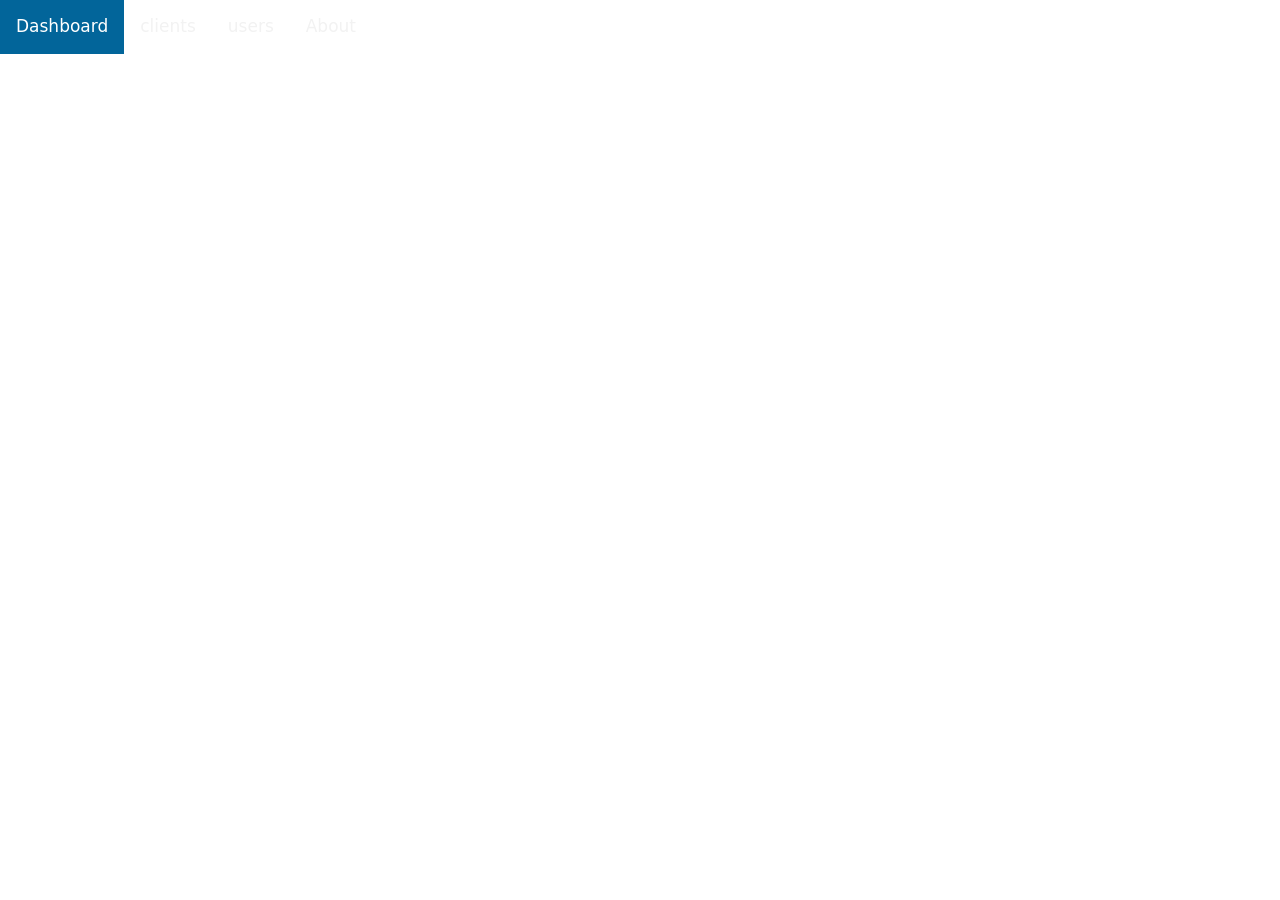
==== client-web/dashboard/index.html @ f54eb048 "added getCurrentHash function and event listener for pressing enter in the login page" ====
<!DOCTYPE html>
<html lang="en">
<head>
    <meta charset="UTF-8">
    <meta name="viewport" content="width=device-width, initial-scale=1.0">
    <title>Remotedcar - Dashboard</title>
    <link rel="stylesheet" href="../css/pico.min.css" />
    <link rel="stylesheet" href="style.css" />
    <script type="text/javascript" src="../utils.js"></script>
    <script type="text/javascript" src="../constants.js"></script>
     <script type="text/javascript" src="index.js"></script>
</head>
<body>
<div class="topnav">
  <a class="active" href=".">Dashboard</a>
  <a href="#clients">clients</a>
  <a href="#users">users</a>
  <a href="#about">About</a>
</div>
<div >
  <iframe id="container"></iframe>
</div>
</body>
</html>
---- client-web/css/pico.min.css ----
@charset "UTF-8"; /*!
 * Pico CSS ✨ v2.1.1 (https://picocss.com)
 * Copyright 2019-2025 - Licensed under MIT
 */
:host,
:root {
  --pico-font-family-emoji: "Apple Color Emoji", "Segoe UI Emoji",
    "Segoe UI Symbol", "Noto Color Emoji";
  --pico-font-family-sans-serif: system-ui, "Segoe UI", Roboto, Oxygen, Ubuntu,
    Cantarell, Helvetica, Arial, "Helvetica Neue", sans-serif,
    var(--pico-font-family-emoji);
  --pico-font-family-monospace: ui-monospace, SFMono-Regular, "SF Mono", Menlo,
    Consolas, "Liberation Mono", monospace, var(--pico-font-family-emoji);
  --pico-font-family: var(--pico-font-family-sans-serif);
  --pico-line-height: 1.5;
  --pico-font-weight: 400;
  --pico-font-size: 100%;
  --pico-text-underline-offset: 0.1rem;
  --pico-border-radius: 0.25rem;
  --pico-border-width: 0.0625rem;
  --pico-outline-width: 0.125rem;
  --pico-transition: 0.2s ease-in-out;
  --pico-spacing: 1rem;
  --pico-typography-spacing-vertical: 1rem;
  --pico-block-spacing-vertical: var(--pico-spacing);
  --pico-block-spacing-horizontal: var(--pico-spacing);
  --pico-grid-column-gap: var(--pico-spacing);
  --pico-grid-row-gap: var(--pico-spacing);
  --pico-form-element-spacing-vertical: 0.75rem;
  --pico-form-element-spacing-horizontal: 1rem;
  --pico-group-box-shadow: 0 0 0 rgba(0, 0, 0, 0);
  --pico-group-box-shadow-focus-with-button: 0 0 0 var(--pico-outline-width)
    var(--pico-primary-focus);
  --pico-group-box-shadow-focus-with-input: 0 0 0 0.0625rem
    var(--pico-form-element-border-color);
  --pico-modal-overlay-backdrop-filter: blur(0.375rem);
  --pico-nav-element-spacing-vertical: 1rem;
  --pico-nav-element-spacing-horizontal: 0.5rem;
  --pico-nav-link-spacing-vertical: 0.5rem;
  --pico-nav-link-spacing-horizontal: 0.5rem;
  --pico-nav-breadcrumb-divider: ">";
  --pico-icon-checkbox: url("data:image/svg+xml,%3Csvg xmlns='http://www.w3.org/2000/svg' width='24' height='24' viewBox='0 0 24 24' fill='none' stroke='rgb(255, 255, 255)' stroke-width='4' stroke-linecap='round' stroke-linejoin='round'%3E%3Cpolyline points='20 6 9 17 4 12'%3E%3C/polyline%3E%3C/svg%3E");
  --pico-icon-minus: url("data:image/svg+xml,%3Csvg xmlns='http://www.w3.org/2000/svg' width='24' height='24' viewBox='0 0 24 24' fill='none' stroke='rgb(255, 255, 255)' stroke-width='4' stroke-linecap='round' stroke-linejoin='round'%3E%3Cline x1='5' y1='12' x2='19' y2='12'%3E%3C/line%3E%3C/svg%3E");
  --pico-icon-chevron: url("data:image/svg+xml,%3Csvg xmlns='http://www.w3.org/2000/svg' width='24' height='24' viewBox='0 0 24 24' fill='none' stroke='rgb(136, 145, 164)' stroke-width='2' stroke-linecap='round' stroke-linejoin='round'%3E%3Cpolyline points='6 9 12 15 18 9'%3E%3C/polyline%3E%3C/svg%3E");
  --pico-icon-date: url("data:image/svg+xml,%3Csvg xmlns='http://www.w3.org/2000/svg' width='24' height='24' viewBox='0 0 24 24' fill='none' stroke='rgb(136, 145, 164)' stroke-width='2' stroke-linecap='round' stroke-linejoin='round'%3E%3Crect x='3' y='4' width='18' height='18' rx='2' ry='2'%3E%3C/rect%3E%3Cline x1='16' y1='2' x2='16' y2='6'%3E%3C/line%3E%3Cline x1='8' y1='2' x2='8' y2='6'%3E%3C/line%3E%3Cline x1='3' y1='10' x2='21' y2='10'%3E%3C/line%3E%3C/svg%3E");
  --pico-icon-time: url("data:image/svg+xml,%3Csvg xmlns='http://www.w3.org/2000/svg' width='24' height='24' viewBox='0 0 24 24' fill='none' stroke='rgb(136, 145, 164)' stroke-width='2' stroke-linecap='round' stroke-linejoin='round'%3E%3Ccircle cx='12' cy='12' r='10'%3E%3C/circle%3E%3Cpolyline points='12 6 12 12 16 14'%3E%3C/polyline%3E%3C/svg%3E");
  --pico-icon-search: url("data:image/svg+xml,%3Csvg xmlns='http://www.w3.org/2000/svg' width='24' height='24' viewBox='0 0 24 24' fill='none' stroke='rgb(136, 145, 164)' stroke-width='1.5' stroke-linecap='round' stroke-linejoin='round'%3E%3Ccircle cx='11' cy='11' r='8'%3E%3C/circle%3E%3Cline x1='21' y1='21' x2='16.65' y2='16.65'%3E%3C/line%3E%3C/svg%3E");
  --pico-icon-close: url("data:image/svg+xml,%3Csvg xmlns='http://www.w3.org/2000/svg' width='24' height='24' viewBox='0 0 24 24' fill='none' stroke='rgb(136, 145, 164)' stroke-width='3' stroke-linecap='round' stroke-linejoin='round'%3E%3Cline x1='18' y1='6' x2='6' y2='18'%3E%3C/line%3E%3Cline x1='6' y1='6' x2='18' y2='18'%3E%3C/line%3E%3C/svg%3E");
  --pico-icon-loading: url("data:image/svg+xml,%3Csvg fill='none' height='24' width='24' viewBox='0 0 24 24' xmlns='http://www.w3.org/2000/svg' %3E%3Cstyle%3E g %7B animation: rotate 2s linear infinite; transform-origin: center center; %7D circle %7B stroke-dasharray: 75,100; stroke-dashoffset: -5; animation: dash 1.5s ease-in-out infinite; stroke-linecap: round; %7D @keyframes rotate %7B 0%25 %7B transform: rotate(0deg); %7D 100%25 %7B transform: rotate(360deg); %7D %7D @keyframes dash %7B 0%25 %7B stroke-dasharray: 1,100; stroke-dashoffset: 0; %7D 50%25 %7B stroke-dasharray: 44.5,100; stroke-dashoffset: -17.5; %7D 100%25 %7B stroke-dasharray: 44.5,100; stroke-dashoffset: -62; %7D %7D %3C/style%3E%3Cg%3E%3Ccircle cx='12' cy='12' r='10' fill='none' stroke='rgb(136, 145, 164)' stroke-width='4' /%3E%3C/g%3E%3C/svg%3E");
}
@media (min-width: 576px) {
  :host,
  :root {
    --pico-font-size: 106.25%;
  }
}
@media (min-width: 768px) {
  :host,
  :root {
    --pico-font-size: 112.5%;
  }
}
@media (min-width: 1024px) {
  :host,
  :root {
    --pico-font-size: 118.75%;
  }
}
@media (min-width: 1280px) {
  :host,
  :root {
    --pico-font-size: 125%;
  }
}
@media (min-width: 1536px) {
  :host,
  :root {
    --pico-font-size: 131.25%;
  }
}
a {
  --pico-text-decoration: underline;
}
a.contrast,
a.secondary {
  --pico-text-decoration: underline;
}
small {
  --pico-font-size: 0.875em;
}
h1,
h2,
h3,
h4,
h5,
h6 {
  --pico-font-weight: 700;
}
h1 {
  --pico-font-size: 2rem;
  --pico-line-height: 1.125;
  --pico-typography-spacing-top: 3rem;
}
h2 {
  --pico-font-size: 1.75rem;
  --pico-line-height: 1.15;
  --pico-typography-spacing-top: 2.625rem;
}
h3 {
  --pico-font-size: 1.5rem;
  --pico-line-height: 1.175;
  --pico-typography-spacing-top: 2.25rem;
}
h4 {
  --pico-font-size: 1.25rem;
  --pico-line-height: 1.2;
  --pico-typography-spacing-top: 1.874rem;
}
h5 {
  --pico-font-size: 1.125rem;
  --pico-line-height: 1.225;
  --pico-typography-spacing-top: 1.6875rem;
}
h6 {
  --pico-font-size: 1rem;
  --pico-line-height: 1.25;
  --pico-typography-spacing-top: 1.5rem;
}
tfoot td,
tfoot th,
thead td,
thead th {
  --pico-font-weight: 600;
  --pico-border-width: 0.1875rem;
}
code,
kbd,
pre,
samp {
  --pico-font-family: var(--pico-font-family-monospace);
}
kbd {
  --pico-font-weight: bolder;
}
:where(select, textarea),
input:not(
    [type="submit"],
    [type="button"],
    [type="reset"],
    [type="checkbox"],
    [type="radio"],
    [type="file"]
  ) {
  --pico-outline-width: 0.0625rem;
}
[type="search"] {
  --pico-border-radius: 5rem;
}
[type="checkbox"],
[type="radio"] {
  --pico-border-width: 0.125rem;
}
[type="checkbox"][role="switch"] {
  --pico-border-width: 0.1875rem;
}
details.dropdown summary:not([role="button"]) {
  --pico-outline-width: 0.0625rem;
}
nav details.dropdown summary:focus-visible {
  --pico-outline-width: 0.125rem;
}
[role="search"] {
  --pico-border-radius: 5rem;
}
[role="group"]:has(
    button.secondary:focus,
    [type="submit"].secondary:focus,
    [type="button"].secondary:focus,
    [role="button"].secondary:focus
  ),
[role="search"]:has(
    button.secondary:focus,
    [type="submit"].secondary:focus,
    [type="button"].secondary:focus,
    [role="button"].secondary:focus
  ) {
  --pico-group-box-shadow-focus-with-button: 0 0 0 var(--pico-outline-width)
    var(--pico-secondary-focus);
}
[role="group"]:has(
    button.contrast:focus,
    [type="submit"].contrast:focus,
    [type="button"].contrast:focus,
    [role="button"].contrast:focus
  ),
[role="search"]:has(
    button.contrast:focus,
    [type="submit"].contrast:focus,
    [type="button"].contrast:focus,
    [role="button"].contrast:focus
  ) {
  --pico-group-box-shadow-focus-with-button: 0 0 0 var(--pico-outline-width)
    var(--pico-contrast-focus);
}
[role="group"] [role="button"],
[role="group"] [type="button"],
[role="group"] [type="submit"],
[role="group"] button,
[role="search"] [role="button"],
[role="search"] [type="button"],
[role="search"] [type="submit"],
[role="search"] button {
  --pico-form-element-spacing-horizontal: 2rem;
}
details summary[role="button"]:not(.outline)::after {
  filter: brightness(0) invert(1);
}
[aria-busy="true"]:not(input, select, textarea):is(
    button,
    [type="submit"],
    [type="button"],
    [type="reset"],
    [role="button"]
  ):not(.outline)::before {
  filter: brightness(0) invert(1);
}
:host(:not([data-theme="dark"])),
:root:not([data-theme="dark"]),
[data-theme="light"] {
  color-scheme: light;
  --pico-background-color: #fff;
  --pico-color: #373c44;
  --pico-text-selection-color: rgba(2, 154, 232, 0.25);
  --pico-muted-color: #646b79;
  --pico-muted-border-color: rgb(231, 234, 239.5);
  --pico-primary: #0172ad;
  --pico-primary-background: #0172ad;
  --pico-primary-border: var(--pico-primary-background);
  --pico-primary-underline: rgba(1, 114, 173, 0.5);
  --pico-primary-hover: #015887;
  --pico-primary-hover-background: #02659a;
  --pico-primary-hover-border: var(--pico-primary-hover-background);
  --pico-primary-hover-underline: var(--pico-primary-hover);
  --pico-primary-focus: rgba(2, 154, 232, 0.5);
  --pico-primary-inverse: #fff;
  --pico-secondary: #5d6b89;
  --pico-secondary-background: #525f7a;
  --pico-secondary-border: var(--pico-secondary-background);
  --pico-secondary-underline: rgba(93, 107, 137, 0.5);
  --pico-secondary-hover: #48536b;
  --pico-secondary-hover-background: #48536b;
  --pico-secondary-hover-border: var(--pico-secondary-hover-background);
  --pico-secondary-hover-underline: var(--pico-secondary-hover);
  --pico-secondary-focus: rgba(93, 107, 137, 0.25);
  --pico-secondary-inverse: #fff;
  --pico-contrast: #181c25;
  --pico-contrast-background: #181c25;
  --pico-contrast-border: var(--pico-contrast-background);
  --pico-contrast-underline: rgba(24, 28, 37, 0.5);
  --pico-contrast-hover: #000;
  --pico-contrast-hover-background: #000;
  --pico-contrast-hover-border: var(--pico-contrast-hover-background);
  --pico-contrast-hover-underline: var(--pico-secondary-hover);
  --pico-contrast-focus: rgba(93, 107, 137, 0.25);
  --pico-contrast-inverse: #fff;
  --pico-box-shadow: 0.0145rem 0.029rem 0.174rem rgba(129, 145, 181, 0.01698),
    0.0335rem 0.067rem 0.402rem rgba(129, 145, 181, 0.024),
    0.0625rem 0.125rem 0.75rem rgba(129, 145, 181, 0.03),
    0.1125rem 0.225rem 1.35rem rgba(129, 145, 181, 0.036),
    0.2085rem 0.417rem 2.502rem rgba(129, 145, 181, 0.04302),
    0.5rem 1rem 6rem rgba(129, 145, 181, 0.06),
    0 0 0 0.0625rem rgba(129, 145, 181, 0.015);
  --pico-h1-color: #2d3138;
  --pico-h2-color: #373c44;
  --pico-h3-color: #424751;
  --pico-h4-color: #4d535e;
  --pico-h5-color: #5c6370;
  --pico-h6-color: #646b79;
  --pico-mark-background-color: rgb(252.5, 230.5, 191.5);
  --pico-mark-color: #0f1114;
  --pico-ins-color: rgb(28.5, 105.5, 84);
  --pico-del-color: rgb(136, 56.5, 53);
  --pico-blockquote-border-color: var(--pico-muted-border-color);
  --pico-blockquote-footer-color: var(--pico-muted-color);
  --pico-button-box-shadow: 0 0 0 rgba(0, 0, 0, 0);
  --pico-button-hover-box-shadow: 0 0 0 rgba(0, 0, 0, 0);
  --pico-table-border-color: var(--pico-muted-border-color);
  --pico-table-row-stripped-background-color: rgba(111, 120, 135, 0.0375);
  --pico-code-background-color: rgb(243, 244.5, 246.75);
  --pico-code-color: #646b79;
  --pico-code-kbd-background-color: var(--pico-color);
  --pico-code-kbd-color: var(--pico-background-color);
  --pico-form-element-background-color: rgb(251, 251.5, 252.25);
  --pico-form-element-selected-background-color: #dfe3eb;
  --pico-form-element-border-color: #cfd5e2;
  --pico-form-element-color: #23262c;
  --pico-form-element-placeholder-color: var(--pico-muted-color);
  --pico-form-element-active-background-color: #fff;
  --pico-form-element-active-border-color: var(--pico-primary-border);
  --pico-form-element-focus-color: var(--pico-primary-border);
  --pico-form-element-disabled-opacity: 0.5;
  --pico-form-element-invalid-border-color: rgb(183.5, 105.5, 106.5);
  --pico-form-element-invalid-active-border-color: rgb(200.25, 79.25, 72.25);
  --pico-form-element-invalid-focus-color: var(
    --pico-form-element-invalid-active-border-color
  );
  --pico-form-element-valid-border-color: rgb(76, 154.5, 137.5);
  --pico-form-element-valid-active-border-color: rgb(39, 152.75, 118.75);
  --pico-form-element-valid-focus-color: var(
    --pico-form-element-valid-active-border-color
  );
  --pico-switch-background-color: #bfc7d9;
  --pico-switch-checked-background-color: var(--pico-primary-background);
  --pico-switch-color: #fff;
  --pico-switch-thumb-box-shadow: 0 0 0 rgba(0, 0, 0, 0);
  --pico-range-border-color: #dfe3eb;
  --pico-range-active-border-color: #bfc7d9;
  --pico-range-thumb-border-color: var(--pico-background-color);
  --pico-range-thumb-color: var(--pico-secondary-background);
  --pico-range-thumb-active-color: var(--pico-primary-background);
  --pico-accordion-border-color: var(--pico-muted-border-color);
  --pico-accordion-active-summary-color: var(--pico-primary-hover);
  --pico-accordion-close-summary-color: var(--pico-color);
  --pico-accordion-open-summary-color: var(--pico-muted-color);
  --pico-card-background-color: var(--pico-background-color);
  --pico-card-border-color: var(--pico-muted-border-color);
  --pico-card-box-shadow: var(--pico-box-shadow);
  --pico-card-sectioning-background-color: rgb(251, 251.5, 252.25);
  --pico-dropdown-background-color: #fff;
  --pico-dropdown-border-color: #eff1f4;
  --pico-dropdown-box-shadow: var(--pico-box-shadow);
  --pico-dropdown-color: var(--pico-color);
  --pico-dropdown-hover-background-color: #eff1f4;
  --pico-loading-spinner-opacity: 0.5;
  --pico-modal-overlay-background-color: rgba(232, 234, 237, 0.75);
  --pico-progress-background-color: #dfe3eb;
  --pico-progress-color: var(--pico-primary-background);
  --pico-tooltip-background-color: var(--pico-contrast-background);
  --pico-tooltip-color: var(--pico-contrast-inverse);
  --pico-icon-valid: url("data:image/svg+xml,%3Csvg xmlns='http://www.w3.org/2000/svg' width='24' height='24' viewBox='0 0 24 24' fill='none' stroke='rgb(76, 154.5, 137.5)' stroke-width='2' stroke-linecap='round' stroke-linejoin='round'%3E%3Cpolyline points='20 6 9 17 4 12'%3E%3C/polyline%3E%3C/svg%3E");
  --pico-icon-invalid: url("data:image/svg+xml,%3Csvg xmlns='http://www.w3.org/2000/svg' width='24' height='24' viewBox='0 0 24 24' fill='none' stroke='rgb(200.25, 79.25, 72.25)' stroke-width='2' stroke-linecap='round' stroke-linejoin='round'%3E%3Ccircle cx='12' cy='12' r='10'%3E%3C/circle%3E%3Cline x1='12' y1='8' x2='12' y2='12'%3E%3C/line%3E%3Cline x1='12' y1='16' x2='12.01' y2='16'%3E%3C/line%3E%3C/svg%3E");
}
:host(:not([data-theme="dark"]))
  input:is(
    [type="submit"],
    [type="button"],
    [type="reset"],
    [type="checkbox"],
    [type="radio"],
    [type="file"]
  ),
:root:not([data-theme="dark"])
  input:is(
    [type="submit"],
    [type="button"],
    [type="reset"],
    [type="checkbox"],
    [type="radio"],
    [type="file"]
  ),
[data-theme="light"]
  input:is(
    [type="submit"],
    [type="button"],
    [type="reset"],
    [type="checkbox"],
    [type="radio"],
    [type="file"]
  ) {
  --pico-form-element-focus-color: var(--pico-primary-focus);
}
@media only screen and (prefers-color-scheme: dark) {
  :host(:not([data-theme])),
  :root:not([data-theme]) {
    color-scheme: dark;
    --pico-background-color: rgb(19, 22.5, 30.5);
    --pico-color: #c2c7d0;
    --pico-text-selection-color: rgba(1, 170, 255, 0.1875);
    --pico-muted-color: #7b8495;
    --pico-muted-border-color: #202632;
    --pico-primary: #01aaff;
    --pico-primary-background: #0172ad;
    --pico-primary-border: var(--pico-primary-background);
    --pico-primary-underline: rgba(1, 170, 255, 0.5);
    --pico-primary-hover: #79c0ff;
    --pico-primary-hover-background: #017fc0;
    --pico-primary-hover-border: var(--pico-primary-hover-background);
    --pico-primary-hover-underline: var(--pico-primary-hover);
    --pico-primary-focus: rgba(1, 170, 255, 0.375);
    --pico-primary-inverse: #fff;
    --pico-secondary: #969eaf;
    --pico-secondary-background: #525f7a;
    --pico-secondary-border: var(--pico-secondary-background);
    --pico-secondary-underline: rgba(150, 158, 175, 0.5);
    --pico-secondary-hover: #b3b9c5;
    --pico-secondary-hover-background: #5d6b89;
    --pico-secondary-hover-border: var(--pico-secondary-hover-background);
    --pico-secondary-hover-underline: var(--pico-secondary-hover);
    --pico-secondary-focus: rgba(144, 158, 190, 0.25);
    --pico-secondary-inverse: #fff;
    --pico-contrast: #dfe3eb;
    --pico-contrast-background: #eff1f4;
    --pico-contrast-border: var(--pico-contrast-background);
    --pico-contrast-underline: rgba(223, 227, 235, 0.5);
    --pico-contrast-hover: #fff;
    --pico-contrast-hover-background: #fff;
    --pico-contrast-hover-border: var(--pico-contrast-hover-background);
    --pico-contrast-hover-underline: var(--pico-contrast-hover);
    --pico-contrast-focus: rgba(207, 213, 226, 0.25);
    --pico-contrast-inverse: #000;
    --pico-box-shadow: 0.0145rem 0.029rem 0.174rem rgba(7, 8.5, 12, 0.01698),
      0.0335rem 0.067rem 0.402rem rgba(7, 8.5, 12, 0.024),
      0.0625rem 0.125rem 0.75rem rgba(7, 8.5, 12, 0.03),
      0.1125rem 0.225rem 1.35rem rgba(7, 8.5, 12, 0.036),
      0.2085rem 0.417rem 2.502rem rgba(7, 8.5, 12, 0.04302),
      0.5rem 1rem 6rem rgba(7, 8.5, 12, 0.06),
      0 0 0 0.0625rem rgba(7, 8.5, 12, 0.015);
    --pico-h1-color: #f0f1f3;
    --pico-h2-color: #e0e3e7;
    --pico-h3-color: #c2c7d0;
    --pico-h4-color: #b3b9c5;
    --pico-h5-color: #a4acba;
    --pico-h6-color: #8891a4;
    --pico-mark-background-color: #014063;
    --pico-mark-color: #fff;
    --pico-ins-color: #62af9a;
    --pico-del-color: rgb(205.5, 126, 123);
    --pico-blockquote-border-color: var(--pico-muted-border-color);
    --pico-blockquote-footer-color: var(--pico-muted-color);
    --pico-button-box-shadow: 0 0 0 rgba(0, 0, 0, 0);
    --pico-button-hover-box-shadow: 0 0 0 rgba(0, 0, 0, 0);
    --pico-table-border-color: var(--pico-muted-border-color);
    --pico-table-row-stripped-background-color: rgba(111, 120, 135, 0.0375);
    --pico-code-background-color: rgb(26, 30.5, 40.25);
    --pico-code-color: #8891a4;
    --pico-code-kbd-background-color: var(--pico-color);
    --pico-code-kbd-color: var(--pico-background-color);
    --pico-form-element-background-color: rgb(28, 33, 43.5);
    --pico-form-element-selected-background-color: #2a3140;
    --pico-form-element-border-color: #2a3140;
    --pico-form-element-color: #e0e3e7;
    --pico-form-element-placeholder-color: #8891a4;
    --pico-form-element-active-background-color: rgb(26, 30.5, 40.25);
    --pico-form-element-active-border-color: var(--pico-primary-border);
    --pico-form-element-focus-color: var(--pico-primary-border);
    --pico-form-element-disabled-opacity: 0.5;
    --pico-form-element-invalid-border-color: rgb(149.5, 74, 80);
    --pico-form-element-invalid-active-border-color: rgb(183.25, 63.5, 59);
    --pico-form-element-invalid-focus-color: var(
      --pico-form-element-invalid-active-border-color
    );
    --pico-form-element-valid-border-color: #2a7b6f;
    --pico-form-element-valid-active-border-color: rgb(22, 137, 105.5);
    --pico-form-element-valid-focus-color: var(
      --pico-form-element-valid-active-border-color
    );
    --pico-switch-background-color: #333c4e;
    --pico-switch-checked-background-color: var(--pico-primary-background);
    --pico-switch-color: #fff;
    --pico-switch-thumb-box-shadow: 0 0 0 rgba(0, 0, 0, 0);
    --pico-range-border-color: #202632;
    --pico-range-active-border-color: #2a3140;
    --pico-range-thumb-border-color: var(--pico-background-color);
    --pico-range-thumb-color: var(--pico-secondary-background);
    --pico-range-thumb-active-color: var(--pico-primary-background);
    --pico-accordion-border-color: var(--pico-muted-border-color);
    --pico-accordion-active-summary-color: var(--pico-primary-hover);
    --pico-accordion-close-summary-color: var(--pico-color);
    --pico-accordion-open-summary-color: var(--pico-muted-color);
    --pico-card-background-color: #181c25;
    --pico-card-border-color: var(--pico-card-background-color);
    --pico-card-box-shadow: var(--pico-box-shadow);
    --pico-card-sectioning-background-color: rgb(26, 30.5, 40.25);
    --pico-dropdown-background-color: #181c25;
    --pico-dropdown-border-color: #202632;
    --pico-dropdown-box-shadow: var(--pico-box-shadow);
    --pico-dropdown-color: var(--pico-color);
    --pico-dropdown-hover-background-color: #202632;
    --pico-loading-spinner-opacity: 0.5;
    --pico-modal-overlay-background-color: rgba(7.5, 8.5, 10, 0.75);
    --pico-progress-background-color: #202632;
    --pico-progress-color: var(--pico-primary-background);
    --pico-tooltip-background-color: var(--pico-contrast-background);
    --pico-tooltip-color: var(--pico-contrast-inverse);
    --pico-icon-valid: url("data:image/svg+xml,%3Csvg xmlns='http://www.w3.org/2000/svg' width='24' height='24' viewBox='0 0 24 24' fill='none' stroke='rgb(42, 123, 111)' stroke-width='2' stroke-linecap='round' stroke-linejoin='round'%3E%3Cpolyline points='20 6 9 17 4 12'%3E%3C/polyline%3E%3C/svg%3E");
    --pico-icon-invalid: url("data:image/svg+xml,%3Csvg xmlns='http://www.w3.org/2000/svg' width='24' height='24' viewBox='0 0 24 24' fill='none' stroke='rgb(149.5, 74, 80)' stroke-width='2' stroke-linecap='round' stroke-linejoin='round'%3E%3Ccircle cx='12' cy='12' r='10'%3E%3C/circle%3E%3Cline x1='12' y1='8' x2='12' y2='12'%3E%3C/line%3E%3Cline x1='12' y1='16' x2='12.01' y2='16'%3E%3C/line%3E%3C/svg%3E");
  }
  :host(:not([data-theme]))
    input:is(
      [type="submit"],
      [type="button"],
      [type="reset"],
      [type="checkbox"],
      [type="radio"],
      [type="file"]
    ),
  :root:not([data-theme])
    input:is(
      [type="submit"],
      [type="button"],
      [type="reset"],
      [type="checkbox"],
      [type="radio"],
      [type="file"]
    ) {
    --pico-form-element-focus-color: var(--pico-primary-focus);
  }
  :host(:not([data-theme]))
    details
    summary[role="button"].contrast:not(.outline)::after,
  :root:not([data-theme])
    details
    summary[role="button"].contrast:not(.outline)::after {
    filter: brightness(0);
  }
  :host(:not([data-theme]))
    [aria-busy="true"]:not(input, select, textarea).contrast:is(
      button,
      [type="submit"],
      [type="button"],
      [type="reset"],
      [role="button"]
    ):not(.outline)::before,
  :root:not([data-theme])
    [aria-busy="true"]:not(input, select, textarea).contrast:is(
      button,
      [type="submit"],
      [type="button"],
      [type="reset"],
      [role="button"]
    ):not(.outline)::before {
    filter: brightness(0);
  }
}
[data-theme="dark"] {
  color-scheme: dark;
  --pico-background-color: rgb(19, 22.5, 30.5);
  --pico-color: #c2c7d0;
  --pico-text-selection-color: rgba(1, 170, 255, 0.1875);
  --pico-muted-color: #7b8495;
  --pico-muted-border-color: #202632;
  --pico-primary: #01aaff;
  --pico-primary-background: #0172ad;
  --pico-primary-border: var(--pico-primary-background);
  --pico-primary-underline: rgba(1, 170, 255, 0.5);
  --pico-primary-hover: #79c0ff;
  --pico-primary-hover-background: #017fc0;
  --pico-primary-hover-border: var(--pico-primary-hover-background);
  --pico-primary-hover-underline: var(--pico-primary-hover);
  --pico-primary-focus: rgba(1, 170, 255, 0.375);
  --pico-primary-inverse: #fff;
  --pico-secondary: #969eaf;
  --pico-secondary-background: #525f7a;
  --pico-secondary-border: var(--pico-secondary-background);
  --pico-secondary-underline: rgba(150, 158, 175, 0.5);
  --pico-secondary-hover: #b3b9c5;
  --pico-secondary-hover-background: #5d6b89;
  --pico-secondary-hover-border: var(--pico-secondary-hover-background);
  --pico-secondary-hover-underline: var(--pico-secondary-hover);
  --pico-secondary-focus: rgba(144, 158, 190, 0.25);
  --pico-secondary-inverse: #fff;
  --pico-contrast: #dfe3eb;
  --pico-contrast-background: #eff1f4;
  --pico-contrast-border: var(--pico-contrast-background);
  --pico-contrast-underline: rgba(223, 227, 235, 0.5);
  --pico-contrast-hover: #fff;
  --pico-contrast-hover-background: #fff;
  --pico-contrast-hover-border: var(--pico-contrast-hover-background);
  --pico-contrast-hover-underline: var(--pico-contrast-hover);
  --pico-contrast-focus: rgba(207, 213, 226, 0.25);
  --pico-contrast-inverse: #000;
  --pico-box-shadow: 0.0145rem 0.029rem 0.174rem rgba(7, 8.5, 12, 0.01698),
    0.0335rem 0.067rem 0.402rem rgba(7, 8.5, 12, 0.024),
    0.0625rem 0.125rem 0.75rem rgba(7, 8.5, 12, 0.03),
    0.1125rem 0.225rem 1.35rem rgba(7, 8.5, 12, 0.036),
    0.2085rem 0.417rem 2.502rem rgba(7, 8.5, 12, 0.04302),
    0.5rem 1rem 6rem rgba(7, 8.5, 12, 0.06),
    0 0 0 0.0625rem rgba(7, 8.5, 12, 0.015);
  --pico-h1-color: #f0f1f3;
  --pico-h2-color: #e0e3e7;
  --pico-h3-color: #c2c7d0;
  --pico-h4-color: #b3b9c5;
  --pico-h5-color: #a4acba;
  --pico-h6-color: #8891a4;
  --pico-mark-background-color: #014063;
  --pico-mark-color: #fff;
  --pico-ins-color: #62af9a;
  --pico-del-color: rgb(205.5, 126, 123);
  --pico-blockquote-border-color: var(--pico-muted-border-color);
  --pico-blockquote-footer-color: var(--pico-muted-color);
  --pico-button-box-shadow: 0 0 0 rgba(0, 0, 0, 0);
  --pico-button-hover-box-shadow: 0 0 0 rgba(0, 0, 0, 0);
  --pico-table-border-color: var(--pico-muted-border-color);
  --pico-table-row-stripped-background-color: rgba(111, 120, 135, 0.0375);
  --pico-code-background-color: rgb(26, 30.5, 40.25);
  --pico-code-color: #8891a4;
  --pico-code-kbd-background-color: var(--pico-color);
  --pico-code-kbd-color: var(--pico-background-color);
  --pico-form-element-background-color: rgb(28, 33, 43.5);
  --pico-form-element-selected-background-color: #2a3140;
  --pico-form-element-border-color: #2a3140;
  --pico-form-element-color: #e0e3e7;
  --pico-form-element-placeholder-color: #8891a4;
  --pico-form-element-active-background-color: rgb(26, 30.5, 40.25);
  --pico-form-element-active-border-color: var(--pico-primary-border);
  --pico-form-element-focus-color: var(--pico-primary-border);
  --pico-form-element-disabled-opacity: 0.5;
  --pico-form-element-invalid-border-color: rgb(149.5, 74, 80);
  --pico-form-element-invalid-active-border-color: rgb(183.25, 63.5, 59);
  --pico-form-element-invalid-focus-color: var(
    --pico-form-element-invalid-active-border-color
  );
  --pico-form-element-valid-border-color: #2a7b6f;
  --pico-form-element-valid-active-border-color: rgb(22, 137, 105.5);
  --pico-form-element-valid-focus-color: var(
    --pico-form-element-valid-active-border-color
  );
  --pico-switch-background-color: #333c4e;
  --pico-switch-checked-background-color: var(--pico-primary-background);
  --pico-switch-color: #fff;
  --pico-switch-thumb-box-shadow: 0 0 0 rgba(0, 0, 0, 0);
  --pico-range-border-color: #202632;
  --pico-range-active-border-color: #2a3140;
  --pico-range-thumb-border-color: var(--pico-background-color);
  --pico-range-thumb-color: var(--pico-secondary-background);
  --pico-range-thumb-active-color: var(--pico-primary-background);
  --pico-accordion-border-color: var(--pico-muted-border-color);
  --pico-accordion-active-summary-color: var(--pico-primary-hover);
  --pico-accordion-close-summary-color: var(--pico-color);
  --pico-accordion-open-summary-color: var(--pico-muted-color);
  --pico-card-background-color: #181c25;
  --pico-card-border-color: var(--pico-card-background-color);
  --pico-card-box-shadow: var(--pico-box-shadow);
  --pico-card-sectioning-background-color: rgb(26, 30.5, 40.25);
  --pico-dropdown-background-color: #181c25;
  --pico-dropdown-border-color: #202632;
  --pico-dropdown-box-shadow: var(--pico-box-shadow);
  --pico-dropdown-color: var(--pico-color);
  --pico-dropdown-hover-background-color: #202632;
  --pico-loading-spinner-opacity: 0.5;
  --pico-modal-overlay-background-color: rgba(7.5, 8.5, 10, 0.75);
  --pico-progress-background-color: #202632;
  --pico-progress-color: var(--pico-primary-background);
  --pico-tooltip-background-color: var(--pico-contrast-background);
  --pico-tooltip-color: var(--pico-contrast-inverse);
  --pico-icon-valid: url("data:image/svg+xml,%3Csvg xmlns='http://www.w3.org/2000/svg' width='24' height='24' viewBox='0 0 24 24' fill='none' stroke='rgb(42, 123, 111)' stroke-width='2' stroke-linecap='round' stroke-linejoin='round'%3E%3Cpolyline points='20 6 9 17 4 12'%3E%3C/polyline%3E%3C/svg%3E");
  --pico-icon-invalid: url("data:image/svg+xml,%3Csvg xmlns='http://www.w3.org/2000/svg' width='24' height='24' viewBox='0 0 24 24' fill='none' stroke='rgb(149.5, 74, 80)' stroke-width='2' stroke-linecap='round' stroke-linejoin='round'%3E%3Ccircle cx='12' cy='12' r='10'%3E%3C/circle%3E%3Cline x1='12' y1='8' x2='12' y2='12'%3E%3C/line%3E%3Cline x1='12' y1='16' x2='12.01' y2='16'%3E%3C/line%3E%3C/svg%3E");
}
[data-theme="dark"]
  input:is(
    [type="submit"],
    [type="button"],
    [type="reset"],
    [type="checkbox"],
    [type="radio"],
    [type="file"]
  ) {
  --pico-form-element-focus-color: var(--pico-primary-focus);
}
[data-theme="dark"]
  details
  summary[role="button"].contrast:not(.outline)::after {
  filter: brightness(0);
}
[data-theme="dark"]
  [aria-busy="true"]:not(input, select, textarea).contrast:is(
    button,
    [type="submit"],
    [type="button"],
    [type="reset"],
    [role="button"]
  ):not(.outline)::before {
  filter: brightness(0);
}
[type="checkbox"],
[type="radio"],
[type="range"],
progress {
  accent-color: var(--pico-primary);
}
*,
::after,
::before {
  box-sizing: border-box;
  background-repeat: no-repeat;
}
::after,
::before {
  text-decoration: inherit;
  vertical-align: inherit;
}
:where(:host),
:where(:root) {
  -webkit-tap-highlight-color: transparent;
  -webkit-text-size-adjust: 100%;
  -moz-text-size-adjust: 100%;
  text-size-adjust: 100%;
  background-color: var(--pico-background-color);
  color: var(--pico-color);
  font-weight: var(--pico-font-weight);
  font-size: var(--pico-font-size);
  line-height: var(--pico-line-height);
  font-family: var(--pico-font-family);
  text-underline-offset: var(--pico-text-underline-offset);
  text-rendering: optimizeLegibility;
  overflow-wrap: break-word;
  -moz-tab-size: 4;
  -o-tab-size: 4;
  tab-size: 4;
}
body {
  width: 100%;
  margin: 0;
}
main {
  display: block;
}
body > footer,
body > header,
body > main {
  padding-block: var(--pico-block-spacing-vertical);
}
section {
  margin-bottom: var(--pico-block-spacing-vertical);
}
.container,
.container-fluid {
  width: 100%;
  margin-right: auto;
  margin-left: auto;
  padding-right: var(--pico-spacing);
  padding-left: var(--pico-spacing);
}
@media (min-width: 576px) {
  .container {
    max-width: 510px;
    padding-right: 0;
    padding-left: 0;
  }
}
@media (min-width: 768px) {
  .container {
    max-width: 700px;
  }
}
@media (min-width: 1024px) {
  .container {
    max-width: 950px;
  }
}
@media (min-width: 1280px) {
  .container {
    max-width: 1200px;
  }
}
@media (min-width: 1536px) {
  .container {
    max-width: 1450px;
  }
}
.grid {
  grid-column-gap: var(--pico-grid-column-gap);
  grid-row-gap: var(--pico-grid-row-gap);
  display: grid;
  grid-template-columns: 1fr;
}
@media (min-width: 768px) {
  .grid {
    grid-template-columns: repeat(auto-fit, minmax(0%, 1fr));
  }
}
.grid > * {
  min-width: 0;
}
.overflow-auto {
  overflow: auto;
}
b,
strong {
  font-weight: bolder;
}
sub,
sup {
  position: relative;
  font-size: 0.75em;
  line-height: 0;
  vertical-align: baseline;
}
sub {
  bottom: -0.25em;
}
sup {
  top: -0.5em;
}
address,
blockquote,
dl,
ol,
p,
pre,
table,
ul {
  margin-top: 0;
  margin-bottom: var(--pico-typography-spacing-vertical);
  color: var(--pico-color);
  font-style: normal;
  font-weight: var(--pico-font-weight);
}
h1,
h2,
h3,
h4,
h5,
h6 {
  margin-top: 0;
  margin-bottom: var(--pico-typography-spacing-vertical);
  color: var(--pico-color);
  font-weight: var(--pico-font-weight);
  font-size: var(--pico-font-size);
  line-height: var(--pico-line-height);
  font-family: var(--pico-font-family);
}
h1 {
  --pico-color: var(--pico-h1-color);
}
h2 {
  --pico-color: var(--pico-h2-color);
}
h3 {
  --pico-color: var(--pico-h3-color);
}
h4 {
  --pico-color: var(--pico-h4-color);
}
h5 {
  --pico-color: var(--pico-h5-color);
}
h6 {
  --pico-color: var(--pico-h6-color);
}
:where(article, address, blockquote, dl, figure, form, ol, p, pre, table, ul)
  ~ :is(h1, h2, h3, h4, h5, h6) {
  margin-top: var(--pico-typography-spacing-top);
}
p {
  margin-bottom: var(--pico-typography-spacing-vertical);
}
hgroup {
  margin-bottom: var(--pico-typography-spacing-vertical);
}
hgroup > * {
  margin-top: 0;
  margin-bottom: 0;
}
hgroup > :not(:first-child):last-child {
  --pico-color: var(--pico-muted-color);
  --pico-font-weight: unset;
  font-size: 1rem;
}
:where(ol, ul) li {
  margin-bottom: calc(var(--pico-typography-spacing-vertical) * 0.25);
}
:where(dl, ol, ul) :where(dl, ol, ul) {
  margin: 0;
  margin-top: calc(var(--pico-typography-spacing-vertical) * 0.25);
}
ul li {
  list-style: square;
}
mark {
  padding: 0.125rem 0.25rem;
  background-color: var(--pico-mark-background-color);
  color: var(--pico-mark-color);
  vertical-align: baseline;
}
blockquote {
  display: block;
  margin: var(--pico-typography-spacing-vertical) 0;
  padding: var(--pico-spacing);
  border-right: none;
  border-left: 0.25rem solid var(--pico-blockquote-border-color);
  border-inline-start: 0.25rem solid var(--pico-blockquote-border-color);
  border-inline-end: none;
}
blockquote footer {
  margin-top: calc(var(--pico-typography-spacing-vertical) * 0.5);
  color: var(--pico-blockquote-footer-color);
}
abbr[title] {
  border-bottom: 1px dotted;
  text-decoration: none;
  cursor: help;
}
ins {
  color: var(--pico-ins-color);
  text-decoration: none;
}
del {
  color: var(--pico-del-color);
}
::-moz-selection {
  background-color: var(--pico-text-selection-color);
}
::selection {
  background-color: var(--pico-text-selection-color);
}
:where(a:not([role="button"])),
[role="link"] {
  --pico-color: var(--pico-primary);
  --pico-background-color: transparent;
  --pico-underline: var(--pico-primary-underline);
  outline: 0;
  background-color: var(--pico-background-color);
  color: var(--pico-color);
  -webkit-text-decoration: var(--pico-text-decoration);
  text-decoration: var(--pico-text-decoration);
  text-decoration-color: var(--pico-underline);
  text-underline-offset: 0.125em;
  transition: background-color var(--pico-transition),
    color var(--pico-transition), box-shadow var(--pico-transition),
    -webkit-text-decoration var(--pico-transition);
  transition: background-color var(--pico-transition),
    color var(--pico-transition), text-decoration var(--pico-transition),
    box-shadow var(--pico-transition);
  transition: background-color var(--pico-transition),
    color var(--pico-transition), text-decoration var(--pico-transition),
    box-shadow var(--pico-transition),
    -webkit-text-decoration var(--pico-transition);
}
:where(a:not([role="button"])):is(
    [aria-current]:not([aria-current="false"]),
    :hover,
    :active,
    :focus
  ),
[role="link"]:is(
    [aria-current]:not([aria-current="false"]),
    :hover,
    :active,
    :focus
  ) {
  --pico-color: var(--pico-primary-hover);
  --pico-underline: var(--pico-primary-hover-underline);
  --pico-text-decoration: underline;
}
:where(a:not([role="button"])):focus-visible,
[role="link"]:focus-visible {
  box-shadow: 0 0 0 var(--pico-outline-width) var(--pico-primary-focus);
}
:where(a:not([role="button"])).secondary,
[role="link"].secondary {
  --pico-color: var(--pico-secondary);
  --pico-underline: var(--pico-secondary-underline);
}
:where(a:not([role="button"])).secondary:is(
    [aria-current]:not([aria-current="false"]),
    :hover,
    :active,
    :focus
  ),
[role="link"].secondary:is(
    [aria-current]:not([aria-current="false"]),
    :hover,
    :active,
    :focus
  ) {
  --pico-color: var(--pico-secondary-hover);
  --pico-underline: var(--pico-secondary-hover-underline);
}
:where(a:not([role="button"])).contrast,
[role="link"].contrast {
  --pico-color: var(--pico-contrast);
  --pico-underline: var(--pico-contrast-underline);
}
:where(a:not([role="button"])).contrast:is(
    [aria-current]:not([aria-current="false"]),
    :hover,
    :active,
    :focus
  ),
[role="link"].contrast:is(
    [aria-current]:not([aria-current="false"]),
    :hover,
    :active,
    :focus
  ) {
  --pico-color: var(--pico-contrast-hover);
  --pico-underline: var(--pico-contrast-hover-underline);
}
a[role="button"] {
  display: inline-block;
}
button {
  margin: 0;
  overflow: visible;
  font-family: inherit;
  text-transform: none;
}
[type="button"],
[type="reset"],
[type="submit"],
button {
  -webkit-appearance: button;
}
[role="button"],
[type="button"],
[type="file"]::file-selector-button,
[type="reset"],
[type="submit"],
button {
  --pico-background-color: var(--pico-primary-background);
  --pico-border-color: var(--pico-primary-border);
  --pico-color: var(--pico-primary-inverse);
  --pico-box-shadow: var(--pico-button-box-shadow, 0 0 0 rgba(0, 0, 0, 0));
  padding: var(--pico-form-element-spacing-vertical)
    var(--pico-form-element-spacing-horizontal);
  border: var(--pico-border-width) solid var(--pico-border-color);
  border-radius: var(--pico-border-radius);
  outline: 0;
  background-color: var(--pico-background-color);
  box-shadow: var(--pico-box-shadow);
  color: var(--pico-color);
  font-weight: var(--pico-font-weight);
  font-size: 1rem;
  line-height: var(--pico-line-height);
  text-align: center;
  text-decoration: none;
  cursor: pointer;
  -webkit-user-select: none;
  -moz-user-select: none;
  user-select: none;
  transition: background-color var(--pico-transition),
    border-color var(--pico-transition), color var(--pico-transition),
    box-shadow var(--pico-transition);
}
[role="button"]:is(:hover, :active, :focus),
[role="button"]:is([aria-current]:not([aria-current="false"])),
[type="button"]:is(:hover, :active, :focus),
[type="button"]:is([aria-current]:not([aria-current="false"])),
[type="file"]::file-selector-button:is(:hover, :active, :focus),
[type="file"]::file-selector-button:is(
    [aria-current]:not([aria-current="false"])
  ),
[type="reset"]:is(:hover, :active, :focus),
[type="reset"]:is([aria-current]:not([aria-current="false"])),
[type="submit"]:is(:hover, :active, :focus),
[type="submit"]:is([aria-current]:not([aria-current="false"])),
button:is(:hover, :active, :focus),
button:is([aria-current]:not([aria-current="false"])) {
  --pico-background-color: var(--pico-primary-hover-background);
  --pico-border-color: var(--pico-primary-hover-border);
  --pico-box-shadow: var(
    --pico-button-hover-box-shadow,
    0 0 0 rgba(0, 0, 0, 0)
  );
  --pico-color: var(--pico-primary-inverse);
}
[role="button"]:focus,
[role="button"]:is([aria-current]:not([aria-current="false"])):focus,
[type="button"]:focus,
[type="button"]:is([aria-current]:not([aria-current="false"])):focus,
[type="file"]::file-selector-button:focus,
[type="file"]::file-selector-button:is(
    [aria-current]:not([aria-current="false"])
  ):focus,
[type="reset"]:focus,
[type="reset"]:is([aria-current]:not([aria-current="false"])):focus,
[type="submit"]:focus,
[type="submit"]:is([aria-current]:not([aria-current="false"])):focus,
button:focus,
button:is([aria-current]:not([aria-current="false"])):focus {
  --pico-box-shadow: var(--pico-button-hover-box-shadow, 0 0 0 rgba(0, 0, 0, 0)),
    0 0 0 var(--pico-outline-width) var(--pico-primary-focus);
}
[type="button"],
[type="reset"],
[type="submit"] {
  margin-bottom: var(--pico-spacing);
}
:is(button, [type="submit"], [type="button"], [role="button"]).secondary,
[type="file"]::file-selector-button,
[type="reset"] {
  --pico-background-color: var(--pico-secondary-background);
  --pico-border-color: var(--pico-secondary-border);
  --pico-color: var(--pico-secondary-inverse);
  cursor: pointer;
}
:is(button, [type="submit"], [type="button"], [role="button"]).secondary:is(
    [aria-current]:not([aria-current="false"]),
    :hover,
    :active,
    :focus
  ),
[type="file"]::file-selector-button:is(
    [aria-current]:not([aria-current="false"]),
    :hover,
    :active,
    :focus
  ),
[type="reset"]:is(
    [aria-current]:not([aria-current="false"]),
    :hover,
    :active,
    :focus
  ) {
  --pico-background-color: var(--pico-secondary-hover-background);
  --pico-border-color: var(--pico-secondary-hover-border);
  --pico-color: var(--pico-secondary-inverse);
}
:is(button, [type="submit"], [type="button"], [role="button"]).secondary:focus,
:is(button, [type="submit"], [type="button"], [role="button"]).secondary:is(
    [aria-current]:not([aria-current="false"])
  ):focus,
[type="file"]::file-selector-button:focus,
[type="file"]::file-selector-button:is(
    [aria-current]:not([aria-current="false"])
  ):focus,
[type="reset"]:focus,
[type="reset"]:is([aria-current]:not([aria-current="false"])):focus {
  --pico-box-shadow: var(--pico-button-hover-box-shadow, 0 0 0 rgba(0, 0, 0, 0)),
    0 0 0 var(--pico-outline-width) var(--pico-secondary-focus);
}
:is(button, [type="submit"], [type="button"], [role="button"]).contrast {
  --pico-background-color: var(--pico-contrast-background);
  --pico-border-color: var(--pico-contrast-border);
  --pico-color: var(--pico-contrast-inverse);
}
:is(button, [type="submit"], [type="button"], [role="button"]).contrast:is(
    [aria-current]:not([aria-current="false"]),
    :hover,
    :active,
    :focus
  ) {
  --pico-background-color: var(--pico-contrast-hover-background);
  --pico-border-color: var(--pico-contrast-hover-border);
  --pico-color: var(--pico-contrast-inverse);
}
:is(button, [type="submit"], [type="button"], [role="button"]).contrast:focus,
:is(button, [type="submit"], [type="button"], [role="button"]).contrast:is(
    [aria-current]:not([aria-current="false"])
  ):focus {
  --pico-box-shadow: var(--pico-button-hover-box-shadow, 0 0 0 rgba(0, 0, 0, 0)),
    0 0 0 var(--pico-outline-width) var(--pico-contrast-focus);
}
:is(button, [type="submit"], [type="button"], [role="button"]).outline,
[type="reset"].outline {
  --pico-background-color: transparent;
  --pico-color: var(--pico-primary);
  --pico-border-color: var(--pico-primary);
}
:is(button, [type="submit"], [type="button"], [role="button"]).outline:is(
    [aria-current]:not([aria-current="false"]),
    :hover,
    :active,
    :focus
  ),
[type="reset"].outline:is(
    [aria-current]:not([aria-current="false"]),
    :hover,
    :active,
    :focus
  ) {
  --pico-background-color: transparent;
  --pico-color: var(--pico-primary-hover);
  --pico-border-color: var(--pico-primary-hover);
}
:is(
    button,
    [type="submit"],
    [type="button"],
    [role="button"]
  ).outline.secondary,
[type="reset"].outline {
  --pico-color: var(--pico-secondary);
  --pico-border-color: var(--pico-secondary);
}
:is(
    button,
    [type="submit"],
    [type="button"],
    [role="button"]
  ).outline.secondary:is(
    [aria-current]:not([aria-current="false"]),
    :hover,
    :active,
    :focus
  ),
[type="reset"].outline:is(
    [aria-current]:not([aria-current="false"]),
    :hover,
    :active,
    :focus
  ) {
  --pico-color: var(--pico-secondary-hover);
  --pico-border-color: var(--pico-secondary-hover);
}
:is(
    button,
    [type="submit"],
    [type="button"],
    [role="button"]
  ).outline.contrast {
  --pico-color: var(--pico-contrast);
  --pico-border-color: var(--pico-contrast);
}
:is(
    button,
    [type="submit"],
    [type="button"],
    [role="button"]
  ).outline.contrast:is(
    [aria-current]:not([aria-current="false"]),
    :hover,
    :active,
    :focus
  ) {
  --pico-color: var(--pico-contrast-hover);
  --pico-border-color: var(--pico-contrast-hover);
}
:where(
    button,
    [type="submit"],
    [type="reset"],
    [type="button"],
    [role="button"]
  )[disabled],
:where(fieldset[disabled])
  :is(
    button,
    [type="submit"],
    [type="button"],
    [type="reset"],
    [role="button"]
  ) {
  opacity: 0.5;
  pointer-events: none;
}
:where(table) {
  width: 100%;
  border-collapse: collapse;
  border-spacing: 0;
  text-indent: 0;
}
td,
th {
  padding: calc(var(--pico-spacing) / 2) var(--pico-spacing);
  border-bottom: var(--pico-border-width) solid var(--pico-table-border-color);
  background-color: var(--pico-background-color);
  color: var(--pico-color);
  font-weight: var(--pico-font-weight);
  text-align: left;
  text-align: start;
}
tfoot td,
tfoot th {
  border-top: var(--pico-border-width) solid var(--pico-table-border-color);
  border-bottom: 0;
}
table.striped tbody tr:nth-child(odd) td,
table.striped tbody tr:nth-child(odd) th {
  background-color: var(--pico-table-row-stripped-background-color);
}
:where(audio, canvas, iframe, img, svg, video) {
  vertical-align: middle;
}
audio,
video {
  display: inline-block;
}
audio:not([controls]) {
  display: none;
  height: 0;
}
:where(iframe) {
  border-style: none;
}
img {
  max-width: 100%;
  height: auto;
  border-style: none;
}
:where(svg:not([fill])) {
  fill: currentColor;
}
svg:not(:host),
svg:not(:root) {
  overflow: hidden;
}
code,
kbd,
pre,
samp {
  font-size: 0.875em;
  font-family: var(--pico-font-family);
}
pre code,
pre samp {
  font-size: inherit;
  font-family: inherit;
}
pre {
  -ms-overflow-style: scrollbar;
  overflow: auto;
}
code,
kbd,
pre,
samp {
  border-radius: var(--pico-border-radius);
  background: var(--pico-code-background-color);
  color: var(--pico-code-color);
  font-weight: var(--pico-font-weight);
  line-height: initial;
}
code,
kbd,
samp {
  display: inline-block;
  padding: 0.375rem;
}
pre {
  display: block;
  margin-bottom: var(--pico-spacing);
  overflow-x: auto;
}
pre > code,
pre > samp {
  display: block;
  padding: var(--pico-spacing);
  background: 0 0;
  line-height: var(--pico-line-height);
}
kbd {
  background-color: var(--pico-code-kbd-background-color);
  color: var(--pico-code-kbd-color);
  vertical-align: baseline;
}
figure {
  display: block;
  margin: 0;
  padding: 0;
}
figure figcaption {
  padding: calc(var(--pico-spacing) * 0.5) 0;
  color: var(--pico-muted-color);
}
hr {
  height: 0;
  margin: var(--pico-typography-spacing-vertical) 0;
  border: 0;
  border-top: 1px solid var(--pico-muted-border-color);
  color: inherit;
}
[hidden],
template {
  display: none !important;
}
canvas {
  display: inline-block;
}
input,
optgroup,
select,
textarea {
  margin: 0;
  font-size: 1rem;
  line-height: var(--pico-line-height);
  font-family: inherit;
  letter-spacing: inherit;
}
input {
  overflow: visible;
}
select {
  text-transform: none;
}
legend {
  max-width: 100%;
  padding: 0;
  color: inherit;
  white-space: normal;
}
textarea {
  overflow: auto;
}
[type="checkbox"],
[type="radio"] {
  padding: 0;
}
::-webkit-inner-spin-button,
::-webkit-outer-spin-button {
  height: auto;
}
[type="search"] {
  -webkit-appearance: textfield;
  outline-offset: -2px;
}
[type="search"]::-webkit-search-decoration {
  -webkit-appearance: none;
}
::-webkit-file-upload-button {
  -webkit-appearance: button;
  font: inherit;
}
::-moz-focus-inner {
  padding: 0;
  border-style: none;
}
:-moz-focusring {
  outline: 0;
}
:-moz-ui-invalid {
  box-shadow: none;
}
::-ms-expand {
  display: none;
}
[type="file"],
[type="range"] {
  padding: 0;
  border-width: 0;
}
input:not([type="checkbox"], [type="radio"], [type="range"]) {
  height: calc(
    1rem * var(--pico-line-height) + var(--pico-form-element-spacing-vertical) *
      2 + var(--pico-border-width) * 2
  );
}
fieldset {
  width: 100%;
  margin: 0;
  margin-bottom: var(--pico-spacing);
  padding: 0;
  border: 0;
}
fieldset legend,
label {
  display: block;
  margin-bottom: calc(var(--pico-spacing) * 0.375);
  color: var(--pico-color);
  font-weight: var(--pico-form-label-font-weight, var(--pico-font-weight));
}
fieldset legend {
  margin-bottom: calc(var(--pico-spacing) * 0.5);
}
button[type="submit"],
input:not([type="checkbox"], [type="radio"]),
select,
textarea {
  width: 100%;
}
input:not([type="checkbox"], [type="radio"], [type="range"], [type="file"]),
select,
textarea {
  -webkit-appearance: none;
  -moz-appearance: none;
  appearance: none;
  padding: var(--pico-form-element-spacing-vertical)
    var(--pico-form-element-spacing-horizontal);
}
input,
select,
textarea {
  --pico-background-color: var(--pico-form-element-background-color);
  --pico-border-color: var(--pico-form-element-border-color);
  --pico-color: var(--pico-form-element-color);
  --pico-box-shadow: none;
  border: var(--pico-border-width) solid var(--pico-border-color);
  border-radius: var(--pico-border-radius);
  outline: 0;
  background-color: var(--pico-background-color);
  box-shadow: var(--pico-box-shadow);
  color: var(--pico-color);
  font-weight: var(--pico-font-weight);
  transition: background-color var(--pico-transition),
    border-color var(--pico-transition), color var(--pico-transition),
    box-shadow var(--pico-transition);
}
:where(select, textarea):not([readonly]):is(:active, :focus),
input:not(
    [type="submit"],
    [type="button"],
    [type="reset"],
    [type="checkbox"],
    [type="radio"],
    [readonly]
  ):is(:active, :focus) {
  --pico-background-color: var(--pico-form-element-active-background-color);
}
:where(select, textarea):not([readonly]):is(:active, :focus),
input:not(
    [type="submit"],
    [type="button"],
    [type="reset"],
    [role="switch"],
    [readonly]
  ):is(:active, :focus) {
  --pico-border-color: var(--pico-form-element-active-border-color);
}
:where(select, textarea):not([readonly]):focus,
input:not(
    [type="submit"],
    [type="button"],
    [type="reset"],
    [type="range"],
    [type="file"],
    [readonly]
  ):focus {
  --pico-box-shadow: 0 0 0 var(--pico-outline-width)
    var(--pico-form-element-focus-color);
}
:where(fieldset[disabled])
  :is(
    input:not([type="submit"], [type="button"], [type="reset"]),
    select,
    textarea
  ),
input:not([type="submit"], [type="button"], [type="reset"])[disabled],
label[aria-disabled="true"],
select[disabled],
textarea[disabled] {
  opacity: var(--pico-form-element-disabled-opacity);
  pointer-events: none;
}
label[aria-disabled="true"] input[disabled] {
  opacity: 1;
}
:where(input, select, textarea):not(
    [type="checkbox"],
    [type="radio"],
    [type="date"],
    [type="datetime-local"],
    [type="month"],
    [type="time"],
    [type="week"],
    [type="range"]
  )[aria-invalid] {
  padding-right: calc(
    var(--pico-form-element-spacing-horizontal) + 1.5rem
  ) !important;
  padding-left: var(--pico-form-element-spacing-horizontal);
  padding-inline-start: var(--pico-form-element-spacing-horizontal) !important;
  padding-inline-end: calc(
    var(--pico-form-element-spacing-horizontal) + 1.5rem
  ) !important;
  background-position: center right 0.75rem;
  background-size: 1rem auto;
  background-repeat: no-repeat;
}
:where(input, select, textarea):not(
    [type="checkbox"],
    [type="radio"],
    [type="date"],
    [type="datetime-local"],
    [type="month"],
    [type="time"],
    [type="week"],
    [type="range"]
  )[aria-invalid="false"]:not(select) {
  background-image: var(--pico-icon-valid);
}
:where(input, select, textarea):not(
    [type="checkbox"],
    [type="radio"],
    [type="date"],
    [type="datetime-local"],
    [type="month"],
    [type="time"],
    [type="week"],
    [type="range"]
  )[aria-invalid="true"]:not(select) {
  background-image: var(--pico-icon-invalid);
}
:where(input, select, textarea)[aria-invalid="false"] {
  --pico-border-color: var(--pico-form-element-valid-border-color);
}
:where(input, select, textarea)[aria-invalid="false"]:is(:active, :focus) {
  --pico-border-color: var(
    --pico-form-element-valid-active-border-color
  ) !important;
}
:where(input, select, textarea)[aria-invalid="false"]:is(:active, :focus):not(
    [type="checkbox"],
    [type="radio"]
  ) {
  --pico-box-shadow: 0 0 0 var(--pico-outline-width)
    var(--pico-form-element-valid-focus-color) !important;
}
:where(input, select, textarea)[aria-invalid="true"] {
  --pico-border-color: var(--pico-form-element-invalid-border-color);
}
:where(input, select, textarea)[aria-invalid="true"]:is(:active, :focus) {
  --pico-border-color: var(
    --pico-form-element-invalid-active-border-color
  ) !important;
}
:where(input, select, textarea)[aria-invalid="true"]:is(:active, :focus):not(
    [type="checkbox"],
    [type="radio"]
  ) {
  --pico-box-shadow: 0 0 0 var(--pico-outline-width)
    var(--pico-form-element-invalid-focus-color) !important;
}
[dir="rtl"]
  :where(input, select, textarea):not([type="checkbox"], [type="radio"]):is(
    [aria-invalid],
    [aria-invalid="true"],
    [aria-invalid="false"]
  ) {
  background-position: center left 0.75rem;
}
input::-webkit-input-placeholder,
input::placeholder,
select:invalid,
textarea::-webkit-input-placeholder,
textarea::placeholder {
  color: var(--pico-form-element-placeholder-color);
  opacity: 1;
}
input:not([type="checkbox"], [type="radio"]),
select,
textarea {
  margin-bottom: var(--pico-spacing);
}
select::-ms-expand {
  border: 0;
  background-color: transparent;
}
select:not([multiple], [size]) {
  padding-right: calc(var(--pico-form-element-spacing-horizontal) + 1.5rem);
  padding-left: var(--pico-form-element-spacing-horizontal);
  padding-inline-start: var(--pico-form-element-spacing-horizontal);
  padding-inline-end: calc(
    var(--pico-form-element-spacing-horizontal) + 1.5rem
  );
  background-image: var(--pico-icon-chevron);
  background-position: center right 0.75rem;
  background-size: 1rem auto;
  background-repeat: no-repeat;
}
select[multiple] option:checked {
  background: var(--pico-form-element-selected-background-color);
  color: var(--pico-form-element-color);
}
[dir="rtl"] select:not([multiple], [size]) {
  background-position: center left 0.75rem;
}
textarea {
  display: block;
  resize: vertical;
}
textarea[aria-invalid] {
  --pico-icon-height: calc(
    1rem * var(--pico-line-height) + var(--pico-form-element-spacing-vertical) *
      2 + var(--pico-border-width) * 2
  );
  background-position: top right 0.75rem !important;
  background-size: 1rem var(--pico-icon-height) !important;
}
:where(input, select, textarea, fieldset, .grid) + small {
  display: block;
  width: 100%;
  margin-top: calc(var(--pico-spacing) * -0.75);
  margin-bottom: var(--pico-spacing);
  color: var(--pico-muted-color);
}
:where(input, select, textarea, fieldset, .grid)[aria-invalid="false"] + small {
  color: var(--pico-ins-color);
}
:where(input, select, textarea, fieldset, .grid)[aria-invalid="true"] + small {
  color: var(--pico-del-color);
}
label > :where(input, select, textarea) {
  margin-top: calc(var(--pico-spacing) * 0.25);
}
label:has([type="checkbox"], [type="radio"]) {
  width: -moz-fit-content;
  width: fit-content;
  cursor: pointer;
}
[type="checkbox"],
[type="radio"] {
  -webkit-appearance: none;
  -moz-appearance: none;
  appearance: none;
  width: 1.25em;
  height: 1.25em;
  margin-top: -0.125em;
  margin-inline-end: 0.5em;
  border-width: var(--pico-border-width);
  vertical-align: middle;
  cursor: pointer;
}
[type="checkbox"]::-ms-check,
[type="radio"]::-ms-check {
  display: none;
}
[type="checkbox"]:checked,
[type="checkbox"]:checked:active,
[type="checkbox"]:checked:focus,
[type="radio"]:checked,
[type="radio"]:checked:active,
[type="radio"]:checked:focus {
  --pico-background-color: var(--pico-primary-background);
  --pico-border-color: var(--pico-primary-border);
  background-image: var(--pico-icon-checkbox);
  background-position: center;
  background-size: 0.75em auto;
  background-repeat: no-repeat;
}
[type="checkbox"] ~ label,
[type="radio"] ~ label {
  display: inline-block;
  margin-bottom: 0;
  cursor: pointer;
}
[type="checkbox"] ~ label:not(:last-of-type),
[type="radio"] ~ label:not(:last-of-type) {
  margin-inline-end: 1em;
}
[type="checkbox"]:indeterminate {
  --pico-background-color: var(--pico-primary-background);
  --pico-border-color: var(--pico-primary-border);
  background-image: var(--pico-icon-minus);
  background-position: center;
  background-size: 0.75em auto;
  background-repeat: no-repeat;
}
[type="radio"] {
  border-radius: 50%;
}
[type="radio"]:checked,
[type="radio"]:checked:active,
[type="radio"]:checked:focus {
  --pico-background-color: var(--pico-primary-inverse);
  border-width: 0.35em;
  background-image: none;
}
[type="checkbox"][role="switch"] {
  --pico-background-color: var(--pico-switch-background-color);
  --pico-color: var(--pico-switch-color);
  width: 2.25em;
  height: 1.25em;
  border: var(--pico-border-width) solid var(--pico-border-color);
  border-radius: 1.25em;
  background-color: var(--pico-background-color);
  line-height: 1.25em;
}
[type="checkbox"][role="switch"]:not([aria-invalid]) {
  --pico-border-color: var(--pico-switch-background-color);
}
[type="checkbox"][role="switch"]:before {
  display: block;
  aspect-ratio: 1;
  height: 100%;
  border-radius: 50%;
  background-color: var(--pico-color);
  box-shadow: var(--pico-switch-thumb-box-shadow);
  content: "";
  transition: margin 0.1s ease-in-out;
}
[type="checkbox"][role="switch"]:focus {
  --pico-background-color: var(--pico-switch-background-color);
  --pico-border-color: var(--pico-switch-background-color);
}
[type="checkbox"][role="switch"]:checked {
  --pico-background-color: var(--pico-switch-checked-background-color);
  --pico-border-color: var(--pico-switch-checked-background-color);
  background-image: none;
}
[type="checkbox"][role="switch"]:checked::before {
  margin-inline-start: calc(2.25em - 1.25em);
}
[type="checkbox"][role="switch"][disabled] {
  --pico-background-color: var(--pico-border-color);
}
[type="checkbox"][aria-invalid="false"]:checked,
[type="checkbox"][aria-invalid="false"]:checked:active,
[type="checkbox"][aria-invalid="false"]:checked:focus,
[type="checkbox"][role="switch"][aria-invalid="false"]:checked,
[type="checkbox"][role="switch"][aria-invalid="false"]:checked:active,
[type="checkbox"][role="switch"][aria-invalid="false"]:checked:focus {
  --pico-background-color: var(--pico-form-element-valid-border-color);
}
[type="checkbox"]:checked:active[aria-invalid="true"],
[type="checkbox"]:checked:focus[aria-invalid="true"],
[type="checkbox"]:checked[aria-invalid="true"],
[type="checkbox"][role="switch"]:checked:active[aria-invalid="true"],
[type="checkbox"][role="switch"]:checked:focus[aria-invalid="true"],
[type="checkbox"][role="switch"]:checked[aria-invalid="true"] {
  --pico-background-color: var(--pico-form-element-invalid-border-color);
}
[type="checkbox"][aria-invalid="false"]:checked,
[type="checkbox"][aria-invalid="false"]:checked:active,
[type="checkbox"][aria-invalid="false"]:checked:focus,
[type="checkbox"][role="switch"][aria-invalid="false"]:checked,
[type="checkbox"][role="switch"][aria-invalid="false"]:checked:active,
[type="checkbox"][role="switch"][aria-invalid="false"]:checked:focus,
[type="radio"][aria-invalid="false"]:checked,
[type="radio"][aria-invalid="false"]:checked:active,
[type="radio"][aria-invalid="false"]:checked:focus {
  --pico-border-color: var(--pico-form-element-valid-border-color);
}
[type="checkbox"]:checked:active[aria-invalid="true"],
[type="checkbox"]:checked:focus[aria-invalid="true"],
[type="checkbox"]:checked[aria-invalid="true"],
[type="checkbox"][role="switch"]:checked:active[aria-invalid="true"],
[type="checkbox"][role="switch"]:checked:focus[aria-invalid="true"],
[type="checkbox"][role="switch"]:checked[aria-invalid="true"],
[type="radio"]:checked:active[aria-invalid="true"],
[type="radio"]:checked:focus[aria-invalid="true"],
[type="radio"]:checked[aria-invalid="true"] {
  --pico-border-color: var(--pico-form-element-invalid-border-color);
}
[type="color"]::-webkit-color-swatch-wrapper {
  padding: 0;
}
[type="color"]::-moz-focus-inner {
  padding: 0;
}
[type="color"]::-webkit-color-swatch {
  border: 0;
  border-radius: calc(var(--pico-border-radius) * 0.5);
}
[type="color"]::-moz-color-swatch {
  border: 0;
  border-radius: calc(var(--pico-border-radius) * 0.5);
}
input:not([type="checkbox"], [type="radio"], [type="range"], [type="file"]):is(
    [type="date"],
    [type="datetime-local"],
    [type="month"],
    [type="time"],
    [type="week"]
  ) {
  --pico-icon-position: 0.75rem;
  --pico-icon-width: 1rem;
  padding-right: calc(var(--pico-icon-width) + var(--pico-icon-position));
  background-image: var(--pico-icon-date);
  background-position: center right var(--pico-icon-position);
  background-size: var(--pico-icon-width) auto;
  background-repeat: no-repeat;
}
input:not(
    [type="checkbox"],
    [type="radio"],
    [type="range"],
    [type="file"]
  )[type="time"] {
  background-image: var(--pico-icon-time);
}
[type="date"]::-webkit-calendar-picker-indicator,
[type="datetime-local"]::-webkit-calendar-picker-indicator,
[type="month"]::-webkit-calendar-picker-indicator,
[type="time"]::-webkit-calendar-picker-indicator,
[type="week"]::-webkit-calendar-picker-indicator {
  width: var(--pico-icon-width);
  margin-right: calc(var(--pico-icon-width) * -1);
  margin-left: var(--pico-icon-position);
  opacity: 0;
}
@-moz-document url-prefix() {
  [type="date"],
  [type="datetime-local"],
  [type="month"],
  [type="time"],
  [type="week"] {
    padding-right: var(--pico-form-element-spacing-horizontal) !important;
    background-image: none !important;
  }
}
[dir="rtl"]
  :is(
    [type="date"],
    [type="datetime-local"],
    [type="month"],
    [type="time"],
    [type="week"]
  ) {
  text-align: right;
}
[type="file"] {
  --pico-color: var(--pico-muted-color);
  margin-left: calc(var(--pico-outline-width) * -1);
  padding: calc(var(--pico-form-element-spacing-vertical) * 0.5) 0;
  padding-left: var(--pico-outline-width);
  border: 0;
  border-radius: 0;
  background: 0 0;
}
[type="file"]::file-selector-button {
  margin-right: calc(var(--pico-spacing) / 2);
  padding: calc(var(--pico-form-element-spacing-vertical) * 0.5)
    var(--pico-form-element-spacing-horizontal);
}
[type="file"]:is(:hover, :active, :focus)::file-selector-button {
  --pico-background-color: var(--pico-secondary-hover-background);
  --pico-border-color: var(--pico-secondary-hover-border);
}
[type="file"]:focus::file-selector-button {
  --pico-box-shadow: var(--pico-button-hover-box-shadow, 0 0 0 rgba(0, 0, 0, 0)),
    0 0 0 var(--pico-outline-width) var(--pico-secondary-focus);
}
[type="range"] {
  -webkit-appearance: none;
  -moz-appearance: none;
  appearance: none;
  width: 100%;
  height: 1.25rem;
  background: 0 0;
}
[type="range"]::-webkit-slider-runnable-track {
  width: 100%;
  height: 0.375rem;
  border-radius: var(--pico-border-radius);
  background-color: var(--pico-range-border-color);
  -webkit-transition: background-color var(--pico-transition),
    box-shadow var(--pico-transition);
  transition: background-color var(--pico-transition),
    box-shadow var(--pico-transition);
}
[type="range"]::-moz-range-track {
  width: 100%;
  height: 0.375rem;
  border-radius: var(--pico-border-radius);
  background-color: var(--pico-range-border-color);
  -moz-transition: background-color var(--pico-transition),
    box-shadow var(--pico-transition);
  transition: background-color var(--pico-transition),
    box-shadow var(--pico-transition);
}
[type="range"]::-ms-track {
  width: 100%;
  height: 0.375rem;
  border-radius: var(--pico-border-radius);
  background-color: var(--pico-range-border-color);
  -ms-transition: background-color var(--pico-transition),
    box-shadow var(--pico-transition);
  transition: background-color var(--pico-transition),
    box-shadow var(--pico-transition);
}
[type="range"]::-webkit-slider-thumb {
  -webkit-appearance: none;
  width: 1.25rem;
  height: 1.25rem;
  margin-top: -0.4375rem;
  border: 2px solid var(--pico-range-thumb-border-color);
  border-radius: 50%;
  background-color: var(--pico-range-thumb-color);
  cursor: pointer;
  -webkit-transition: background-color var(--pico-transition),
    transform var(--pico-transition);
  transition: background-color var(--pico-transition),
    transform var(--pico-transition);
}
[type="range"]::-moz-range-thumb {
  -webkit-appearance: none;
  width: 1.25rem;
  height: 1.25rem;
  margin-top: -0.4375rem;
  border: 2px solid var(--pico-range-thumb-border-color);
  border-radius: 50%;
  background-color: var(--pico-range-thumb-color);
  cursor: pointer;
  -moz-transition: background-color var(--pico-transition),
    transform var(--pico-transition);
  transition: background-color var(--pico-transition),
    transform var(--pico-transition);
}
[type="range"]::-ms-thumb {
  -webkit-appearance: none;
  width: 1.25rem;
  height: 1.25rem;
  margin-top: -0.4375rem;
  border: 2px solid var(--pico-range-thumb-border-color);
  border-radius: 50%;
  background-color: var(--pico-range-thumb-color);
  cursor: pointer;
  -ms-transition: background-color var(--pico-transition),
    transform var(--pico-transition);
  transition: background-color var(--pico-transition),
    transform var(--pico-transition);
}
[type="range"]:active,
[type="range"]:focus-within {
  --pico-range-border-color: var(--pico-range-active-border-color);
  --pico-range-thumb-color: var(--pico-range-thumb-active-color);
}
[type="range"]:active::-webkit-slider-thumb {
  transform: scale(1.25);
}
[type="range"]:active::-moz-range-thumb {
  transform: scale(1.25);
}
[type="range"]:active::-ms-thumb {
  transform: scale(1.25);
}
input:not(
    [type="checkbox"],
    [type="radio"],
    [type="range"],
    [type="file"]
  )[type="search"] {
  padding-inline-start: calc(
    var(--pico-form-element-spacing-horizontal) + 1.75rem
  );
  background-image: var(--pico-icon-search);
  background-position: center left
    calc(var(--pico-form-element-spacing-horizontal) + 0.125rem);
  background-size: 1rem auto;
  background-repeat: no-repeat;
}
input:not(
    [type="checkbox"],
    [type="radio"],
    [type="range"],
    [type="file"]
  )[type="search"][aria-invalid] {
  padding-inline-start: calc(
    var(--pico-form-element-spacing-horizontal) + 1.75rem
  ) !important;
  background-position: center left 1.125rem, center right 0.75rem;
}
input:not(
    [type="checkbox"],
    [type="radio"],
    [type="range"],
    [type="file"]
  )[type="search"][aria-invalid="false"] {
  background-image: var(--pico-icon-search), var(--pico-icon-valid);
}
input:not(
    [type="checkbox"],
    [type="radio"],
    [type="range"],
    [type="file"]
  )[type="search"][aria-invalid="true"] {
  background-image: var(--pico-icon-search), var(--pico-icon-invalid);
}
[dir="rtl"]
  :where(input):not(
    [type="checkbox"],
    [type="radio"],
    [type="range"],
    [type="file"]
  )[type="search"] {
  background-position: center right 1.125rem;
}
[dir="rtl"]
  :where(input):not(
    [type="checkbox"],
    [type="radio"],
    [type="range"],
    [type="file"]
  )[type="search"][aria-invalid] {
  background-position: center right 1.125rem, center left 0.75rem;
}
details {
  display: block;
  margin-bottom: var(--pico-spacing);
}
details summary {
  line-height: 1rem;
  list-style-type: none;
  cursor: pointer;
  transition: color var(--pico-transition);
}
details summary:not([role]) {
  color: var(--pico-accordion-close-summary-color);
}
details summary::-webkit-details-marker {
  display: none;
}
details summary::marker {
  display: none;
}
details summary::-moz-list-bullet {
  list-style-type: none;
}
details summary::after {
  display: block;
  width: 1rem;
  height: 1rem;
  margin-inline-start: calc(var(--pico-spacing, 1rem) * 0.5);
  float: right;
  transform: rotate(-90deg);
  background-image: var(--pico-icon-chevron);
  background-position: right center;
  background-size: 1rem auto;
  background-repeat: no-repeat;
  content: "";
  transition: transform var(--pico-transition);
}
details summary:focus {
  outline: 0;
}
details summary:focus:not([role]) {
  color: var(--pico-accordion-active-summary-color);
}
details summary:focus-visible:not([role]) {
  outline: var(--pico-outline-width) solid var(--pico-primary-focus);
  outline-offset: calc(var(--pico-spacing, 1rem) * 0.5);
  color: var(--pico-primary);
}
details summary[role="button"] {
  width: 100%;
  text-align: left;
}
details summary[role="button"]::after {
  height: calc(1rem * var(--pico-line-height, 1.5));
}
details[open] > summary {
  margin-bottom: var(--pico-spacing);
}
details[open] > summary:not([role]):not(:focus) {
  color: var(--pico-accordion-open-summary-color);
}
details[open] > summary::after {
  transform: rotate(0);
}
[dir="rtl"] details summary {
  text-align: right;
}
[dir="rtl"] details summary::after {
  float: left;
  background-position: left center;
}
article {
  margin-bottom: var(--pico-block-spacing-vertical);
  padding: var(--pico-block-spacing-vertical)
    var(--pico-block-spacing-horizontal);
  border-radius: var(--pico-border-radius);
  background: var(--pico-card-background-color);
  box-shadow: var(--pico-card-box-shadow);
}
article > footer,
article > header {
  margin-right: calc(var(--pico-block-spacing-horizontal) * -1);
  margin-left: calc(var(--pico-block-spacing-horizontal) * -1);
  padding: calc(var(--pico-block-spacing-vertical) * 0.66)
    var(--pico-block-spacing-horizontal);
  background-color: var(--pico-card-sectioning-background-color);
}
article > header {
  margin-top: calc(var(--pico-block-spacing-vertical) * -1);
  margin-bottom: var(--pico-block-spacing-vertical);
  border-bottom: var(--pico-border-width) solid var(--pico-card-border-color);
  border-top-right-radius: var(--pico-border-radius);
  border-top-left-radius: var(--pico-border-radius);
}
article > footer {
  margin-top: var(--pico-block-spacing-vertical);
  margin-bottom: calc(var(--pico-block-spacing-vertical) * -1);
  border-top: var(--pico-border-width) solid var(--pico-card-border-color);
  border-bottom-right-radius: var(--pico-border-radius);
  border-bottom-left-radius: var(--pico-border-radius);
}
details.dropdown {
  position: relative;
  border-bottom: none;
}
details.dropdown > a::after,
details.dropdown > button::after,
details.dropdown > summary::after {
  display: block;
  width: 1rem;
  height: calc(1rem * var(--pico-line-height, 1.5));
  margin-inline-start: 0.25rem;
  float: right;
  transform: rotate(0) translateX(0.2rem);
  background-image: var(--pico-icon-chevron);
  background-position: right center;
  background-size: 1rem auto;
  background-repeat: no-repeat;
  content: "";
}
nav details.dropdown {
  margin-bottom: 0;
}
details.dropdown > summary:not([role]) {
  height: calc(
    1rem * var(--pico-line-height) + var(--pico-form-element-spacing-vertical) *
      2 + var(--pico-border-width) * 2
  );
  padding: var(--pico-form-element-spacing-vertical)
    var(--pico-form-element-spacing-horizontal);
  border: var(--pico-border-width) solid var(--pico-form-element-border-color);
  border-radius: var(--pico-border-radius);
  background-color: var(--pico-form-element-background-color);
  color: var(--pico-form-element-placeholder-color);
  line-height: inherit;
  cursor: pointer;
  -webkit-user-select: none;
  -moz-user-select: none;
  user-select: none;
  transition: background-color var(--pico-transition),
    border-color var(--pico-transition), color var(--pico-transition),
    box-shadow var(--pico-transition);
}
details.dropdown > summary:not([role]):active,
details.dropdown > summary:not([role]):focus {
  border-color: var(--pico-form-element-active-border-color);
  background-color: var(--pico-form-element-active-background-color);
}
details.dropdown > summary:not([role]):focus {
  box-shadow: 0 0 0 var(--pico-outline-width)
    var(--pico-form-element-focus-color);
}
details.dropdown > summary:not([role]):focus-visible {
  outline: 0;
}
details.dropdown > summary:not([role])[aria-invalid="false"] {
  --pico-form-element-border-color: var(--pico-form-element-valid-border-color);
  --pico-form-element-active-border-color: var(
    --pico-form-element-valid-focus-color
  );
  --pico-form-element-focus-color: var(--pico-form-element-valid-focus-color);
}
details.dropdown > summary:not([role])[aria-invalid="true"] {
  --pico-form-element-border-color: var(
    --pico-form-element-invalid-border-color
  );
  --pico-form-element-active-border-color: var(
    --pico-form-element-invalid-focus-color
  );
  --pico-form-element-focus-color: var(--pico-form-element-invalid-focus-color);
}
nav details.dropdown {
  display: inline;
  margin: calc(var(--pico-nav-element-spacing-vertical) * -1) 0;
}
nav details.dropdown > summary::after {
  transform: rotate(0) translateX(0);
}
nav details.dropdown > summary:not([role]) {
  height: calc(
    1rem * var(--pico-line-height) + var(--pico-nav-link-spacing-vertical) * 2
  );
  padding: calc(
      var(--pico-nav-link-spacing-vertical) - var(--pico-border-width) * 2
    )
    var(--pico-nav-link-spacing-horizontal);
}
nav details.dropdown > summary:not([role]):focus-visible {
  box-shadow: 0 0 0 var(--pico-outline-width) var(--pico-primary-focus);
}
details.dropdown > summary + ul {
  display: flex;
  z-index: 99;
  position: absolute;
  left: 0;
  flex-direction: column;
  width: 100%;
  min-width: -moz-fit-content;
  min-width: fit-content;
  margin: 0;
  margin-top: var(--pico-outline-width);
  padding: 0;
  border: var(--pico-border-width) solid var(--pico-dropdown-border-color);
  border-radius: var(--pico-border-radius);
  background-color: var(--pico-dropdown-background-color);
  box-shadow: var(--pico-dropdown-box-shadow);
  color: var(--pico-dropdown-color);
  white-space: nowrap;
  opacity: 0;
  transition: opacity var(--pico-transition), transform 0s ease-in-out 1s;
}
details.dropdown > summary + ul[dir="rtl"] {
  right: 0;
  left: auto;
}
details.dropdown > summary + ul li {
  width: 100%;
  margin-bottom: 0;
  padding: calc(var(--pico-form-element-spacing-vertical) * 0.5)
    var(--pico-form-element-spacing-horizontal);
  list-style: none;
}
details.dropdown > summary + ul li:first-of-type {
  margin-top: calc(var(--pico-form-element-spacing-vertical) * 0.5);
}
details.dropdown > summary + ul li:last-of-type {
  margin-bottom: calc(var(--pico-form-element-spacing-vertical) * 0.5);
}
details.dropdown > summary + ul li a {
  display: block;
  margin: calc(var(--pico-form-element-spacing-vertical) * -0.5)
    calc(var(--pico-form-element-spacing-horizontal) * -1);
  padding: calc(var(--pico-form-element-spacing-vertical) * 0.5)
    var(--pico-form-element-spacing-horizontal);
  overflow: hidden;
  border-radius: 0;
  color: var(--pico-dropdown-color);
  text-decoration: none;
  text-overflow: ellipsis;
}
details.dropdown > summary + ul li a:active,
details.dropdown > summary + ul li a:focus,
details.dropdown > summary + ul li a:focus-visible,
details.dropdown > summary + ul li a:hover,
details.dropdown > summary + ul li a[aria-current]:not([aria-current="false"]) {
  background-color: var(--pico-dropdown-hover-background-color);
}
details.dropdown > summary + ul li label {
  width: 100%;
}
details.dropdown > summary + ul li:has(label):hover {
  background-color: var(--pico-dropdown-hover-background-color);
}
details.dropdown[open] > summary {
  margin-bottom: 0;
}
details.dropdown[open] > summary + ul {
  transform: scaleY(1);
  opacity: 1;
  transition: opacity var(--pico-transition), transform 0s ease-in-out 0s;
}
details.dropdown[open] > summary::before {
  display: block;
  z-index: 1;
  position: fixed;
  width: 100vw;
  height: 100vh;
  inset: 0;
  background: 0 0;
  content: "";
  cursor: default;
}
label > details.dropdown {
  margin-top: calc(var(--pico-spacing) * 0.25);
}
[role="group"],
[role="search"] {
  display: inline-flex;
  position: relative;
  width: 100%;
  margin-bottom: var(--pico-spacing);
  border-radius: var(--pico-border-radius);
  box-shadow: var(--pico-group-box-shadow, 0 0 0 transparent);
  vertical-align: middle;
  transition: box-shadow var(--pico-transition);
}
[role="group"] input:not([type="checkbox"], [type="radio"]),
[role="group"] select,
[role="group"] > *,
[role="search"] input:not([type="checkbox"], [type="radio"]),
[role="search"] select,
[role="search"] > * {
  position: relative;
  flex: 1 1 auto;
  margin-bottom: 0;
}
[role="group"] input:not([type="checkbox"], [type="radio"]):not(:first-child),
[role="group"] select:not(:first-child),
[role="group"] > :not(:first-child),
[role="search"] input:not([type="checkbox"], [type="radio"]):not(:first-child),
[role="search"] select:not(:first-child),
[role="search"] > :not(:first-child) {
  margin-left: 0;
  border-top-left-radius: 0;
  border-bottom-left-radius: 0;
}
[role="group"] input:not([type="checkbox"], [type="radio"]):not(:last-child),
[role="group"] select:not(:last-child),
[role="group"] > :not(:last-child),
[role="search"] input:not([type="checkbox"], [type="radio"]):not(:last-child),
[role="search"] select:not(:last-child),
[role="search"] > :not(:last-child) {
  border-top-right-radius: 0;
  border-bottom-right-radius: 0;
}
[role="group"] input:not([type="checkbox"], [type="radio"]):focus,
[role="group"] select:focus,
[role="group"] > :focus,
[role="search"] input:not([type="checkbox"], [type="radio"]):focus,
[role="search"] select:focus,
[role="search"] > :focus {
  z-index: 2;
}
[role="group"] [role="button"]:not(:first-child),
[role="group"] [type="button"]:not(:first-child),
[role="group"] [type="reset"]:not(:first-child),
[role="group"] [type="submit"]:not(:first-child),
[role="group"] button:not(:first-child),
[role="group"] input:not([type="checkbox"], [type="radio"]):not(:first-child),
[role="group"] select:not(:first-child),
[role="search"] [role="button"]:not(:first-child),
[role="search"] [type="button"]:not(:first-child),
[role="search"] [type="reset"]:not(:first-child),
[role="search"] [type="submit"]:not(:first-child),
[role="search"] button:not(:first-child),
[role="search"] input:not([type="checkbox"], [type="radio"]):not(:first-child),
[role="search"] select:not(:first-child) {
  margin-left: calc(var(--pico-border-width) * -1);
}
[role="group"] [role="button"],
[role="group"] [type="button"],
[role="group"] [type="reset"],
[role="group"] [type="submit"],
[role="group"] button,
[role="search"] [role="button"],
[role="search"] [type="button"],
[role="search"] [type="reset"],
[role="search"] [type="submit"],
[role="search"] button {
  width: auto;
}
@supports selector(:has(*)) {
  [role="group"]:has(
      button:focus,
      [type="submit"]:focus,
      [type="button"]:focus,
      [role="button"]:focus
    ),
  [role="search"]:has(
      button:focus,
      [type="submit"]:focus,
      [type="button"]:focus,
      [role="button"]:focus
    ) {
    --pico-group-box-shadow: var(--pico-group-box-shadow-focus-with-button);
  }
  [role="group"]:has(
      button:focus,
      [type="submit"]:focus,
      [type="button"]:focus,
      [role="button"]:focus
    )
    input:not([type="checkbox"], [type="radio"]),
  [role="group"]:has(
      button:focus,
      [type="submit"]:focus,
      [type="button"]:focus,
      [role="button"]:focus
    )
    select,
  [role="search"]:has(
      button:focus,
      [type="submit"]:focus,
      [type="button"]:focus,
      [role="button"]:focus
    )
    input:not([type="checkbox"], [type="radio"]),
  [role="search"]:has(
      button:focus,
      [type="submit"]:focus,
      [type="button"]:focus,
      [role="button"]:focus
    )
    select {
    border-color: transparent;
  }
  [role="group"]:has(
      input:not([type="submit"], [type="button"]):focus,
      select:focus
    ),
  [role="search"]:has(
      input:not([type="submit"], [type="button"]):focus,
      select:focus
    ) {
    --pico-group-box-shadow: var(--pico-group-box-shadow-focus-with-input);
  }
  [role="group"]:has(
      input:not([type="submit"], [type="button"]):focus,
      select:focus
    )
    [role="button"],
  [role="group"]:has(
      input:not([type="submit"], [type="button"]):focus,
      select:focus
    )
    [type="button"],
  [role="group"]:has(
      input:not([type="submit"], [type="button"]):focus,
      select:focus
    )
    [type="submit"],
  [role="group"]:has(
      input:not([type="submit"], [type="button"]):focus,
      select:focus
    )
    button,
  [role="search"]:has(
      input:not([type="submit"], [type="button"]):focus,
      select:focus
    )
    [role="button"],
  [role="search"]:has(
      input:not([type="submit"], [type="button"]):focus,
      select:focus
    )
    [type="button"],
  [role="search"]:has(
      input:not([type="submit"], [type="button"]):focus,
      select:focus
    )
    [type="submit"],
  [role="search"]:has(
      input:not([type="submit"], [type="button"]):focus,
      select:focus
    )
    button {
    --pico-button-box-shadow: 0 0 0 var(--pico-border-width)
      var(--pico-primary-border);
    --pico-button-hover-box-shadow: 0 0 0 var(--pico-border-width)
      var(--pico-primary-hover-border);
  }
  [role="group"] [role="button"]:focus,
  [role="group"] [type="button"]:focus,
  [role="group"] [type="reset"]:focus,
  [role="group"] [type="submit"]:focus,
  [role="group"] button:focus,
  [role="search"] [role="button"]:focus,
  [role="search"] [type="button"]:focus,
  [role="search"] [type="reset"]:focus,
  [role="search"] [type="submit"]:focus,
  [role="search"] button:focus {
    box-shadow: none;
  }
}
[role="search"] > :first-child {
  border-top-left-radius: 5rem;
  border-bottom-left-radius: 5rem;
}
[role="search"] > :last-child {
  border-top-right-radius: 5rem;
  border-bottom-right-radius: 5rem;
}
[aria-busy="true"]:not(input, select, textarea, html, form) {
  white-space: nowrap;
}
[aria-busy="true"]:not(input, select, textarea, html, form)::before {
  display: inline-block;
  width: 1em;
  height: 1em;
  background-image: var(--pico-icon-loading);
  background-size: 1em auto;
  background-repeat: no-repeat;
  content: "";
  vertical-align: -0.125em;
}
[aria-busy="true"]:not(input, select, textarea, html, form):not(
    :empty
  )::before {
  margin-inline-end: calc(var(--pico-spacing) * 0.5);
}
[aria-busy="true"]:not(input, select, textarea, html, form):empty {
  text-align: center;
}
[role="button"][aria-busy="true"],
[type="button"][aria-busy="true"],
[type="reset"][aria-busy="true"],
[type="submit"][aria-busy="true"],
a[aria-busy="true"],
button[aria-busy="true"] {
  pointer-events: none;
}
:host,
:root {
  --pico-scrollbar-width: 0px;
}
dialog {
  display: flex;
  z-index: 999;
  position: fixed;
  top: 0;
  right: 0;
  bottom: 0;
  left: 0;
  align-items: center;
  justify-content: center;
  width: inherit;
  min-width: 100%;
  height: inherit;
  min-height: 100%;
  padding: 0;
  border: 0;
  -webkit-backdrop-filter: var(--pico-modal-overlay-backdrop-filter);
  backdrop-filter: var(--pico-modal-overlay-backdrop-filter);
  background-color: var(--pico-modal-overlay-background-color);
  color: var(--pico-color);
}
dialog > article {
  width: 100%;
  max-height: calc(100vh - var(--pico-spacing) * 2);
  margin: var(--pico-spacing);
  overflow: auto;
}
@media (min-width: 576px) {
  dialog > article {
    max-width: 510px;
  }
}
@media (min-width: 768px) {
  dialog > article {
    max-width: 700px;
  }
}
dialog > article > header > * {
  margin-bottom: 0;
}
dialog > article > header .close,
dialog > article > header :is(a, button)[rel="prev"] {
  margin: 0;
  margin-left: var(--pico-spacing);
  padding: 0;
  float: right;
}
dialog > article > footer {
  text-align: right;
}
dialog > article > footer [role="button"],
dialog > article > footer button {
  margin-bottom: 0;
}
dialog > article > footer [role="button"]:not(:first-of-type),
dialog > article > footer button:not(:first-of-type) {
  margin-left: calc(var(--pico-spacing) * 0.5);
}
dialog > article .close,
dialog > article :is(a, button)[rel="prev"] {
  display: block;
  width: 1rem;
  height: 1rem;
  margin-top: calc(var(--pico-spacing) * -1);
  margin-bottom: var(--pico-spacing);
  margin-left: auto;
  border: none;
  background-image: var(--pico-icon-close);
  background-position: center;
  background-size: auto 1rem;
  background-repeat: no-repeat;
  background-color: transparent;
  opacity: 0.5;
  transition: opacity var(--pico-transition);
}
dialog
  > article
  .close:is(
    [aria-current]:not([aria-current="false"]),
    :hover,
    :active,
    :focus
  ),
dialog
  > article
  :is(a, button)[rel="prev"]:is(
    [aria-current]:not([aria-current="false"]),
    :hover,
    :active,
    :focus
  ) {
  opacity: 1;
}
dialog:not([open]),
dialog[open="false"] {
  display: none;
}
.modal-is-open {
  padding-right: var(--pico-scrollbar-width, 0);
  overflow: hidden;
  pointer-events: none;
  touch-action: none;
}
.modal-is-open dialog {
  pointer-events: auto;
  touch-action: auto;
}
:where(.modal-is-opening, .modal-is-closing) dialog,
:where(.modal-is-opening, .modal-is-closing) dialog > article {
  animation-duration: 0.2s;
  animation-timing-function: ease-in-out;
  animation-fill-mode: both;
}
:where(.modal-is-opening, .modal-is-closing) dialog {
  animation-duration: 0.8s;
  animation-name: modal-overlay;
}
:where(.modal-is-opening, .modal-is-closing) dialog > article {
  animation-delay: 0.2s;
  animation-name: modal;
}
.modal-is-closing dialog,
.modal-is-closing dialog > article {
  animation-delay: 0s;
  animation-direction: reverse;
}
@keyframes modal-overlay {
  from {
    -webkit-backdrop-filter: none;
    backdrop-filter: none;
    background-color: transparent;
  }
}
@keyframes modal {
  from {
    transform: translateY(-100%);
    opacity: 0;
  }
}
:where(nav li)::before {
  float: left;
  content: "​";
}
nav,
nav ul {
  display: flex;
}
nav {
  justify-content: space-between;
  overflow: visible;
}
nav ol,
nav ul {
  align-items: center;
  margin-bottom: 0;
  padding: 0;
  list-style: none;
}
nav ol:first-of-type,
nav ul:first-of-type {
  margin-left: calc(var(--pico-nav-element-spacing-horizontal) * -1);
}
nav ol:last-of-type,
nav ul:last-of-type {
  margin-right: calc(var(--pico-nav-element-spacing-horizontal) * -1);
}
nav li {
  display: inline-block;
  margin: 0;
  padding: var(--pico-nav-element-spacing-vertical)
    var(--pico-nav-element-spacing-horizontal);
}
nav li :where(a, [role="link"]) {
  display: inline-block;
  margin: calc(var(--pico-nav-link-spacing-vertical) * -1)
    calc(var(--pico-nav-link-spacing-horizontal) * -1);
  padding: var(--pico-nav-link-spacing-vertical)
    var(--pico-nav-link-spacing-horizontal);
  border-radius: var(--pico-border-radius);
}
nav li :where(a, [role="link"]):not(:hover) {
  text-decoration: none;
}
nav li [role="button"],
nav li [type="button"],
nav li button,
nav
  li
  input:not([type="checkbox"], [type="radio"], [type="range"], [type="file"]),
nav li select {
  height: auto;
  margin-right: inherit;
  margin-bottom: 0;
  margin-left: inherit;
  padding: calc(
      var(--pico-nav-link-spacing-vertical) - var(--pico-border-width) * 2
    )
    var(--pico-nav-link-spacing-horizontal);
}
nav[aria-label="breadcrumb"] {
  align-items: center;
  justify-content: start;
}
nav[aria-label="breadcrumb"] ul li:not(:first-child) {
  margin-inline-start: var(--pico-nav-link-spacing-horizontal);
}
nav[aria-label="breadcrumb"] ul li a {
  margin: calc(var(--pico-nav-link-spacing-vertical) * -1) 0;
  margin-inline-start: calc(var(--pico-nav-link-spacing-horizontal) * -1);
}
nav[aria-label="breadcrumb"] ul li:not(:last-child)::after {
  display: inline-block;
  position: absolute;
  width: calc(var(--pico-nav-link-spacing-horizontal) * 4);
  margin: 0 calc(var(--pico-nav-link-spacing-horizontal) * -1);
  content: var(--pico-nav-breadcrumb-divider);
  color: var(--pico-muted-color);
  text-align: center;
  text-decoration: none;
  white-space: nowrap;
}
nav[aria-label="breadcrumb"] a[aria-current]:not([aria-current="false"]) {
  background-color: transparent;
  color: inherit;
  text-decoration: none;
  pointer-events: none;
}
aside li,
aside nav,
aside ol,
aside ul {
  display: block;
}
aside li {
  padding: calc(var(--pico-nav-element-spacing-vertical) * 0.5)
    var(--pico-nav-element-spacing-horizontal);
}
aside li a {
  display: block;
}
aside li [role="button"] {
  margin: inherit;
}
[dir="rtl"] nav[aria-label="breadcrumb"] ul li:not(:last-child) ::after {
  content: "\\";
}
progress {
  display: inline-block;
  vertical-align: baseline;
}
progress {
  -webkit-appearance: none;
  -moz-appearance: none;
  display: inline-block;
  appearance: none;
  width: 100%;
  height: 0.5rem;
  margin-bottom: calc(var(--pico-spacing) * 0.5);
  overflow: hidden;
  border: 0;
  border-radius: var(--pico-border-radius);
  background-color: var(--pico-progress-background-color);
  color: var(--pico-progress-color);
}
progress::-webkit-progress-bar {
  border-radius: var(--pico-border-radius);
  background: 0 0;
}
progress[value]::-webkit-progress-value {
  background-color: var(--pico-progress-color);
  -webkit-transition: inline-size var(--pico-transition);
  transition: inline-size var(--pico-transition);
}
progress::-moz-progress-bar {
  background-color: var(--pico-progress-color);
}
@media (prefers-reduced-motion: no-preference) {
  progress:indeterminate {
    background: var(--pico-progress-background-color)
      linear-gradient(
        to right,
        var(--pico-progress-color) 30%,
        var(--pico-progress-background-color) 30%
      )
      top left/150% 150% no-repeat;
    animation: progress-indeterminate 1s linear infinite;
  }
  progress:indeterminate[value]::-webkit-progress-value {
    background-color: transparent;
  }
  progress:indeterminate::-moz-progress-bar {
    background-color: transparent;
  }
}
@media (prefers-reduced-motion: no-preference) {
  [dir="rtl"] progress:indeterminate {
    animation-direction: reverse;
  }
}
@keyframes progress-indeterminate {
  0% {
    background-position: 200% 0;
  }
  100% {
    background-position: -200% 0;
  }
}
[data-tooltip] {
  position: relative;
}
[data-tooltip]:not(a, button, input, [role="button"]) {
  border-bottom: 1px dotted;
  text-decoration: none;
  cursor: help;
}
[data-tooltip]::after,
[data-tooltip]::before,
[data-tooltip][data-placement="top"]::after,
[data-tooltip][data-placement="top"]::before {
  display: block;
  z-index: 99;
  position: absolute;
  bottom: 100%;
  left: 50%;
  padding: 0.25rem 0.5rem;
  overflow: hidden;
  transform: translate(-50%, -0.25rem);
  border-radius: var(--pico-border-radius);
  background: var(--pico-tooltip-background-color);
  content: attr(data-tooltip);
  color: var(--pico-tooltip-color);
  font-style: normal;
  font-weight: var(--pico-font-weight);
  font-size: 0.875rem;
  text-decoration: none;
  text-overflow: ellipsis;
  white-space: nowrap;
  opacity: 0;
  pointer-events: none;
}
[data-tooltip]::after,
[data-tooltip][data-placement="top"]::after {
  padding: 0;
  transform: translate(-50%, 0);
  border-top: 0.3rem solid;
  border-right: 0.3rem solid transparent;
  border-left: 0.3rem solid transparent;
  border-radius: 0;
  background-color: transparent;
  content: "";
  color: var(--pico-tooltip-background-color);
}
[data-tooltip][data-placement="bottom"]::after,
[data-tooltip][data-placement="bottom"]::before {
  top: 100%;
  bottom: auto;
  transform: translate(-50%, 0.25rem);
}
[data-tooltip][data-placement="bottom"]:after {
  transform: translate(-50%, -0.3rem);
  border: 0.3rem solid transparent;
  border-bottom: 0.3rem solid;
}
[data-tooltip][data-placement="left"]::after,
[data-tooltip][data-placement="left"]::before {
  top: 50%;
  right: 100%;
  bottom: auto;
  left: auto;
  transform: translate(-0.25rem, -50%);
}
[data-tooltip][data-placement="left"]:after {
  transform: translate(0.3rem, -50%);
  border: 0.3rem solid transparent;
  border-left: 0.3rem solid;
}
[data-tooltip][data-placement="right"]::after,
[data-tooltip][data-placement="right"]::before {
  top: 50%;
  right: auto;
  bottom: auto;
  left: 100%;
  transform: translate(0.25rem, -50%);
}
[data-tooltip][data-placement="right"]:after {
  transform: translate(-0.3rem, -50%);
  border: 0.3rem solid transparent;
  border-right: 0.3rem solid;
}
[data-tooltip]:focus::after,
[data-tooltip]:focus::before,
[data-tooltip]:hover::after,
[data-tooltip]:hover::before {
  opacity: 1;
}
@media (hover: hover) and (pointer: fine) {
  [data-tooltip]:focus::after,
  [data-tooltip]:focus::before,
  [data-tooltip]:hover::after,
  [data-tooltip]:hover::before {
    --pico-tooltip-slide-to: translate(-50%, -0.25rem);
    transform: translate(-50%, 0.75rem);
    animation-duration: 0.2s;
    animation-fill-mode: forwards;
    animation-name: tooltip-slide;
    opacity: 0;
  }
  [data-tooltip]:focus::after,
  [data-tooltip]:hover::after {
    --pico-tooltip-caret-slide-to: translate(-50%, 0rem);
    transform: translate(-50%, -0.25rem);
    animation-name: tooltip-caret-slide;
  }
  [data-tooltip][data-placement="bottom"]:focus::after,
  [data-tooltip][data-placement="bottom"]:focus::before,
  [data-tooltip][data-placement="bottom"]:hover::after,
  [data-tooltip][data-placement="bottom"]:hover::before {
    --pico-tooltip-slide-to: translate(-50%, 0.25rem);
    transform: translate(-50%, -0.75rem);
    animation-name: tooltip-slide;
  }
  [data-tooltip][data-placement="bottom"]:focus::after,
  [data-tooltip][data-placement="bottom"]:hover::after {
    --pico-tooltip-caret-slide-to: translate(-50%, -0.3rem);
    transform: translate(-50%, -0.5rem);
    animation-name: tooltip-caret-slide;
  }
  [data-tooltip][data-placement="left"]:focus::after,
  [data-tooltip][data-placement="left"]:focus::before,
  [data-tooltip][data-placement="left"]:hover::after,
  [data-tooltip][data-placement="left"]:hover::before {
    --pico-tooltip-slide-to: translate(-0.25rem, -50%);
    transform: translate(0.75rem, -50%);
    animation-name: tooltip-slide;
  }
  [data-tooltip][data-placement="left"]:focus::after,
  [data-tooltip][data-placement="left"]:hover::after {
    --pico-tooltip-caret-slide-to: translate(0.3rem, -50%);
    transform: translate(0.05rem, -50%);
    animation-name: tooltip-caret-slide;
  }
  [data-tooltip][data-placement="right"]:focus::after,
  [data-tooltip][data-placement="right"]:focus::before,
  [data-tooltip][data-placement="right"]:hover::after,
  [data-tooltip][data-placement="right"]:hover::before {
    --pico-tooltip-slide-to: translate(0.25rem, -50%);
    transform: translate(-0.75rem, -50%);
    animation-name: tooltip-slide;
  }
  [data-tooltip][data-placement="right"]:focus::after,
  [data-tooltip][data-placement="right"]:hover::after {
    --pico-tooltip-caret-slide-to: translate(-0.3rem, -50%);
    transform: translate(-0.05rem, -50%);
    animation-name: tooltip-caret-slide;
  }
}
@keyframes tooltip-slide {
  to {
    transform: var(--pico-tooltip-slide-to);
    opacity: 1;
  }
}
@keyframes tooltip-caret-slide {
  50% {
    opacity: 0;
  }
  to {
    transform: var(--pico-tooltip-caret-slide-to);
    opacity: 1;
  }
}
[aria-controls] {
  cursor: pointer;
}
[aria-disabled="true"],
[disabled] {
  cursor: not-allowed;
}
[aria-hidden="false"][hidden] {
  display: initial;
}
[aria-hidden="false"][hidden]:not(:focus) {
  clip: rect(0, 0, 0, 0);
  position: absolute;
}
[tabindex],
a,
area,
button,
input,
label,
select,
summary,
textarea {
  -ms-touch-action: manipulation;
}
[dir="rtl"] {
  direction: rtl;
}
@media (prefers-reduced-motion: reduce) {
  :not([aria-busy="true"]),
  :not([aria-busy="true"])::after,
  :not([aria-busy="true"])::before {
    background-attachment: initial !important;
    animation-duration: 1ms !important;
    animation-delay: -1ms !important;
    animation-iteration-count: 1 !important;
    scroll-behavior: auto !important;
    transition-delay: 0s !important;
    transition-duration: 0s !important;
  }
}
---- client-web/dashboard/style.css ----
/* Add a black background color to the top navigation */
.topnav {
  background-color: #ffffff15;
  overflow: hidden;
}

/* Style the links inside the navigation bar */
.topnav a {
  float: left;
  color: #f2f2f2;
  text-align: center;
  padding: 14px 16px;
  text-decoration: none;
  font-size: 17px;
}

/* Change the color of links on hover */
.topnav a:hover {
  background-color: #ddd;
  color: black;
}

/* Add a color to the active/current link */
.topnav a.active {
  background-color: var(--pico-primary-hover-background); /* from the pico style*/
  color: white;
}
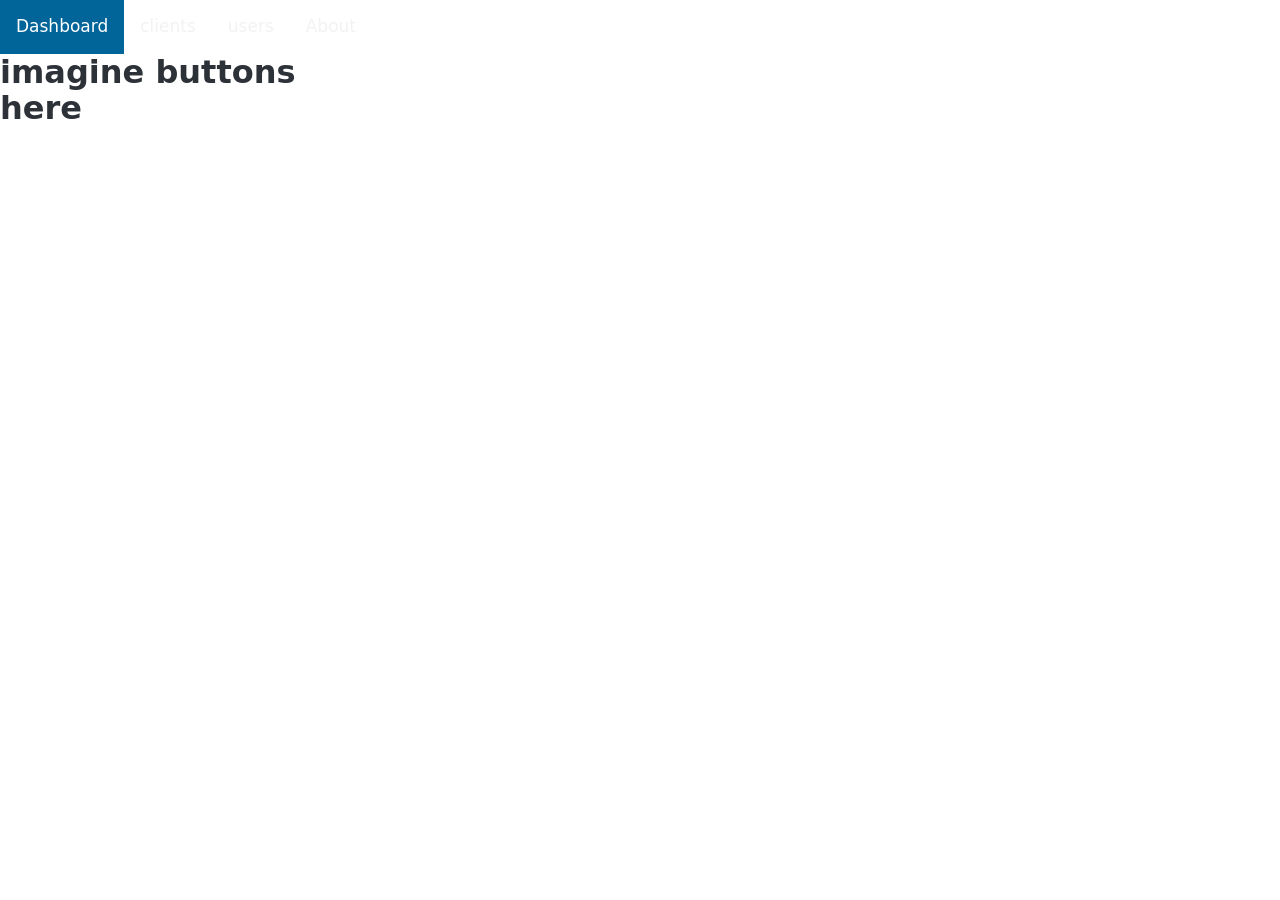
==== commit 880499db: "tried to fix the clicking on tabs(it changes only on second click)" ====
--- a/client-web/dashboard/index.html
+++ b/client-web/dashboard/index.html
@@ -18,7 +18,7 @@
   <a href="#about">About</a>
 </div>
 <div >
-  <iframe id="container"></iframe>
+  <iframe id="container" src="dashboard.html"></iframe>
 </div>
 </body>
 </html>
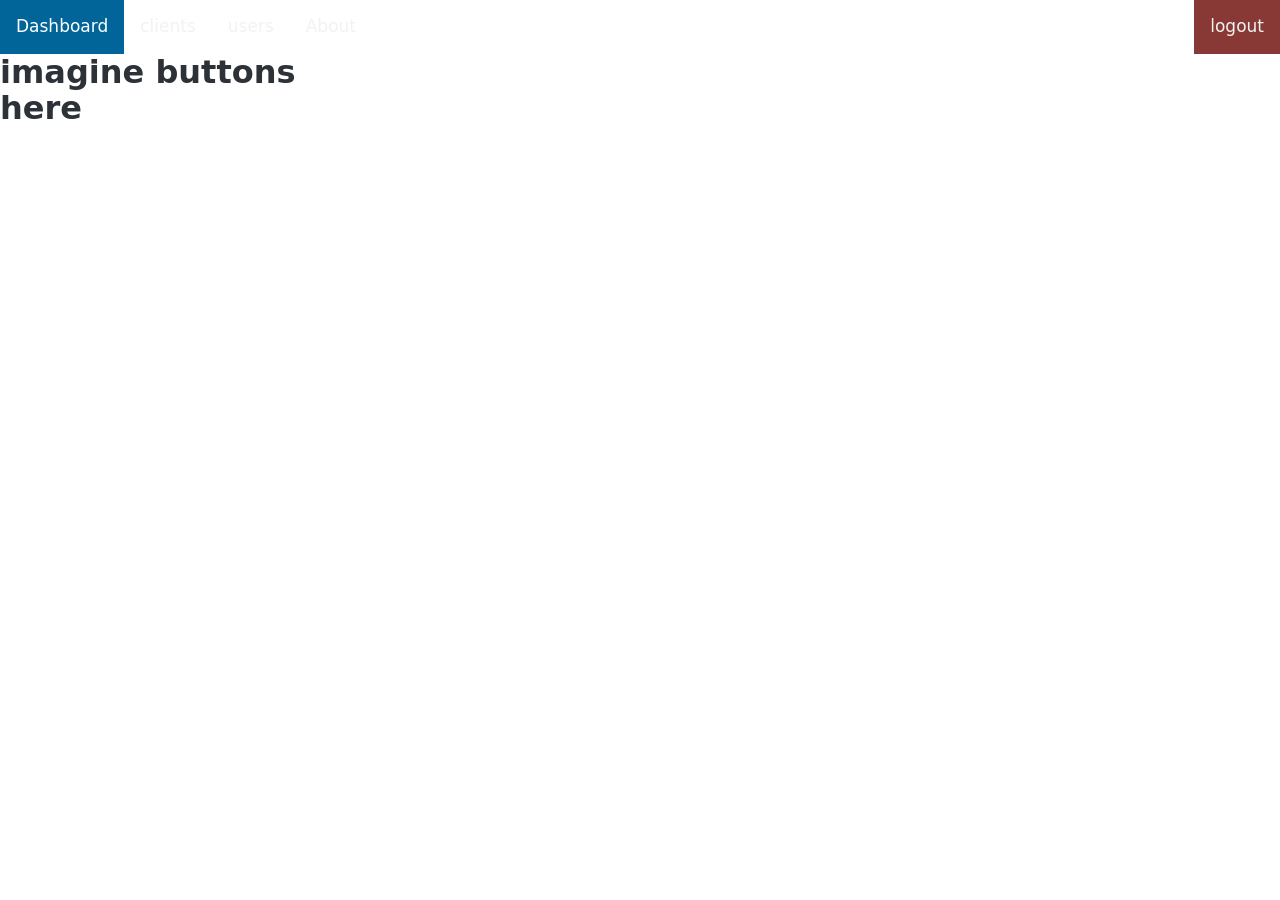
==== commit 4a63569f: "added logout button to the web client" ====
--- a/client-web/dashboard/index.html
+++ b/client-web/dashboard/index.html
@@ -1,5 +1,6 @@
 <!DOCTYPE html>
 <html lang="en">
+  <!-- this is like the template the html files use -->
 <head>
     <meta charset="UTF-8">
     <meta name="viewport" content="width=device-width, initial-scale=1.0">
@@ -16,6 +17,7 @@
   <a href="#clients">clients</a>
   <a href="#users">users</a>
   <a href="#about">About</a>
+  <a onclick="logout()" class="logoutbtn"> logout</a>
 </div>
 <div >
   <iframe id="container" src="dashboard.html"></iframe>
--- a/client-web/dashboard/style.css
+++ b/client-web/dashboard/style.css
@@ -6,6 +6,7 @@
 
 /* Style the links inside the navigation bar */
 .topnav a {
+  
   float: left;
   color: #f2f2f2;
   text-align: center;
@@ -24,4 +25,13 @@
 .topnav a.active {
   background-color: var(--pico-primary-hover-background); /* from the pico style*/
   color: white;
+}
+
+.logoutbtn {
+  
+  background: var(--pico-del-color);
+  margin-left: auto; 
+  float: right !important; 
+  
+  
 }
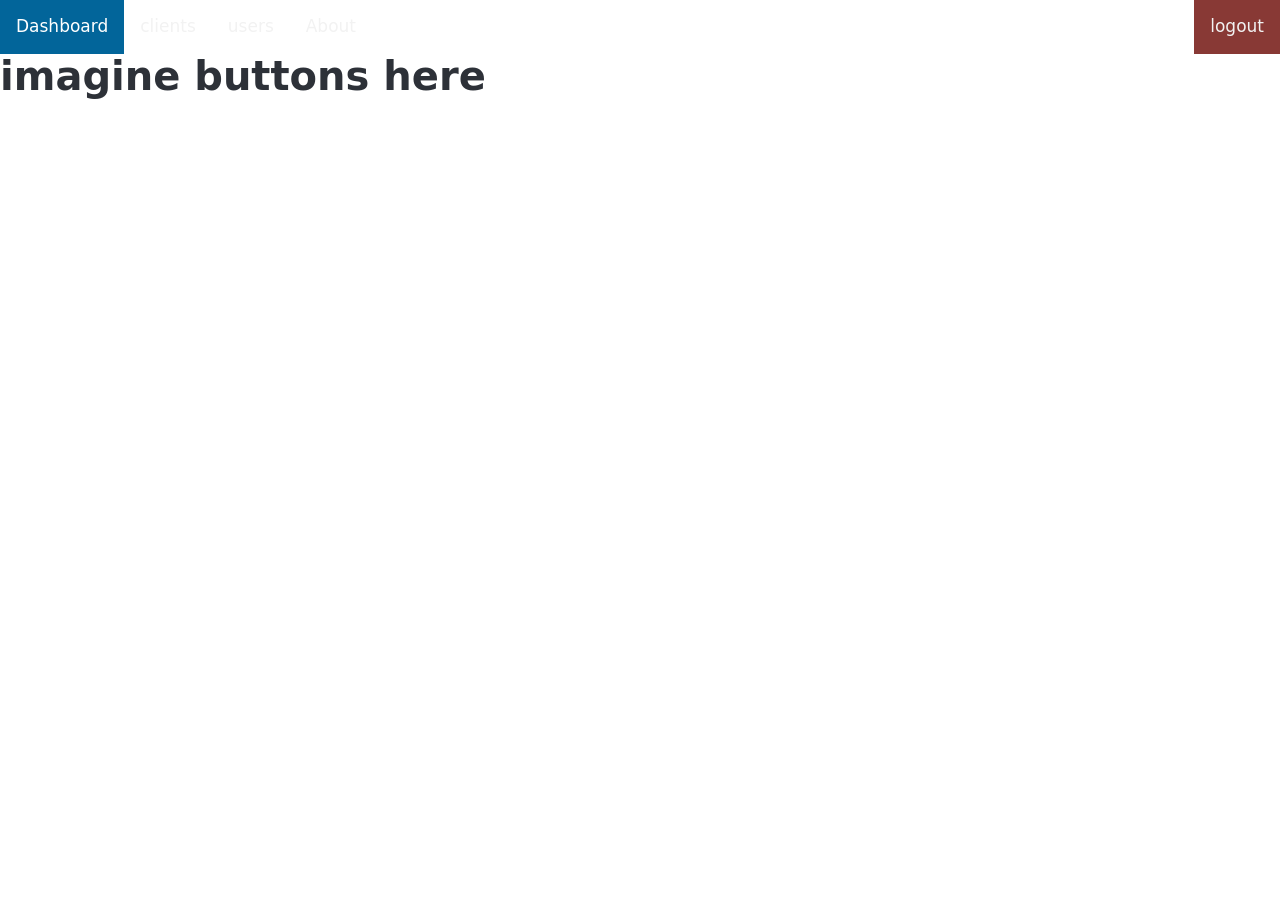
==== commit 8881a612: "formated documents" ====
--- a/client-web/dashboard/index.html
+++ b/client-web/dashboard/index.html
@@ -1,26 +1,26 @@
 <!DOCTYPE html>
 <html lang="en">
   <!-- this is like the template the html files use -->
-<head>
-    <meta charset="UTF-8">
-    <meta name="viewport" content="width=device-width, initial-scale=1.0">
+  <head>
+    <meta charset="UTF-8" />
+    <meta name="viewport" content="width=device-width, initial-scale=1.0" />
     <title>Remotedcar - Dashboard</title>
     <link rel="stylesheet" href="../css/pico.min.css" />
     <link rel="stylesheet" href="style.css" />
     <script type="text/javascript" src="../utils.js"></script>
     <script type="text/javascript" src="../constants.js"></script>
-     <script type="text/javascript" src="index.js"></script>
-</head>
-<body>
-<div class="topnav">
-  <a class="active" href=".">Dashboard</a>
-  <a href="#clients">clients</a>
-  <a href="#users">users</a>
-  <a href="#about">About</a>
-  <a onclick="logout()" class="logoutbtn"> logout</a>
-</div>
-<div >
-  <iframe id="container" src="dashboard.html"></iframe>
-</div>
-</body>
-</html>+    <script type="text/javascript" src="index.js"></script>
+  </head>
+  <body>
+    <div class="topnav">
+      <a class="active" href=".">Dashboard</a>
+      <a href="#clients">clients</a>
+      <a href="#users">users</a>
+      <a href="#about">About</a>
+      <a onclick="logout()" class="logoutbtn"> logout</a>
+    </div>
+    <div>
+      <iframe id="container" src="dashboard.html"></iframe>
+    </div>
+  </body>
+</html>
--- a/client-web/dashboard/style.css
+++ b/client-web/dashboard/style.css
@@ -6,7 +6,6 @@
 
 /* Style the links inside the navigation bar */
 .topnav a {
-  
   float: left;
   color: #f2f2f2;
   text-align: center;
@@ -23,15 +22,17 @@
 
 /* Add a color to the active/current link */
 .topnav a.active {
-  background-color: var(--pico-primary-hover-background); /* from the pico style*/
+  background-color: var(
+    --pico-primary-hover-background
+  ); /* from the pico style*/
   color: white;
 }
 
 .logoutbtn {
-  
   background: var(--pico-del-color);
-  margin-left: auto; 
-  float: right !important; 
-  
-  
-}+  margin-left: auto;
+  float: right !important;
+}
+#container {
+  width: 100%;
+}
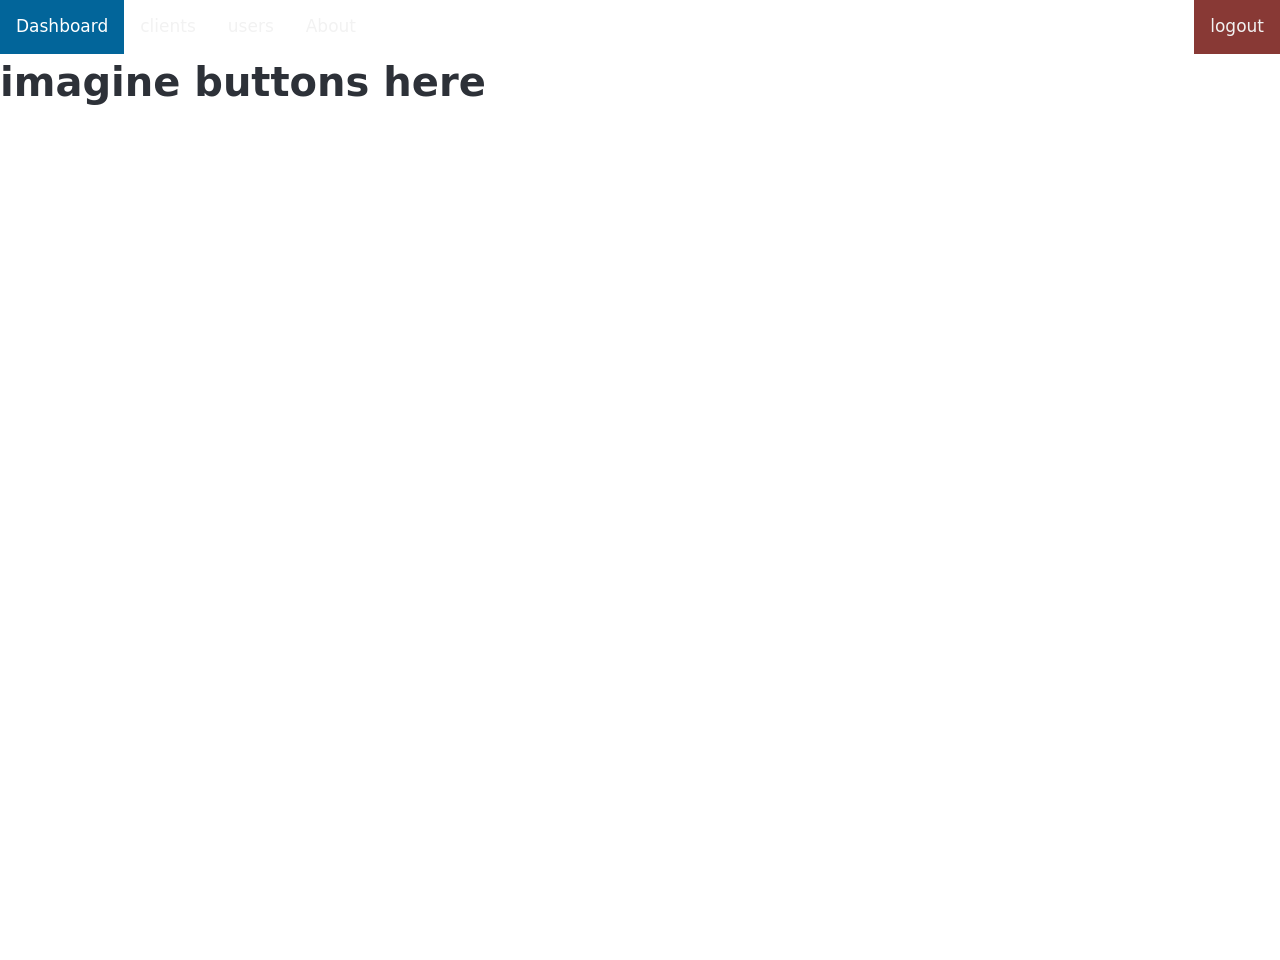
==== commit ee69ad96: "fixed the iframe size" ====
--- a/client-web/dashboard/index.html
+++ b/client-web/dashboard/index.html
@@ -19,8 +19,7 @@
       <a href="#about">About</a>
       <a onclick="logout()" class="logoutbtn"> logout</a>
     </div>
-    <div>
-      <iframe id="container" src="dashboard.html"></iframe>
-    </div>
+      <iframe id="container" src="dashboard.html" ></iframe>
+    
   </body>
 </html>
--- a/client-web/dashboard/style.css
+++ b/client-web/dashboard/style.css
@@ -1,5 +1,8 @@
 /* Add a black background color to the top navigation */
 .topnav {
+  position: fixed;
+  width: 100%;
+  top: 0px;
   background-color: #ffffff15;
   overflow: hidden;
 }
@@ -34,5 +37,14 @@
   float: right !important;
 }
 #container {
-  width: 100%;
+  position: absolute;
+  top: 60px; /* the top bar height */
+  display: block;
+  width: 100vw;
+  height: 100vh;
+  max-width: 100%;
+  margin: 0;
+  padding: 0;
+  border: 0 none;
+  box-sizing: border-box;
 }
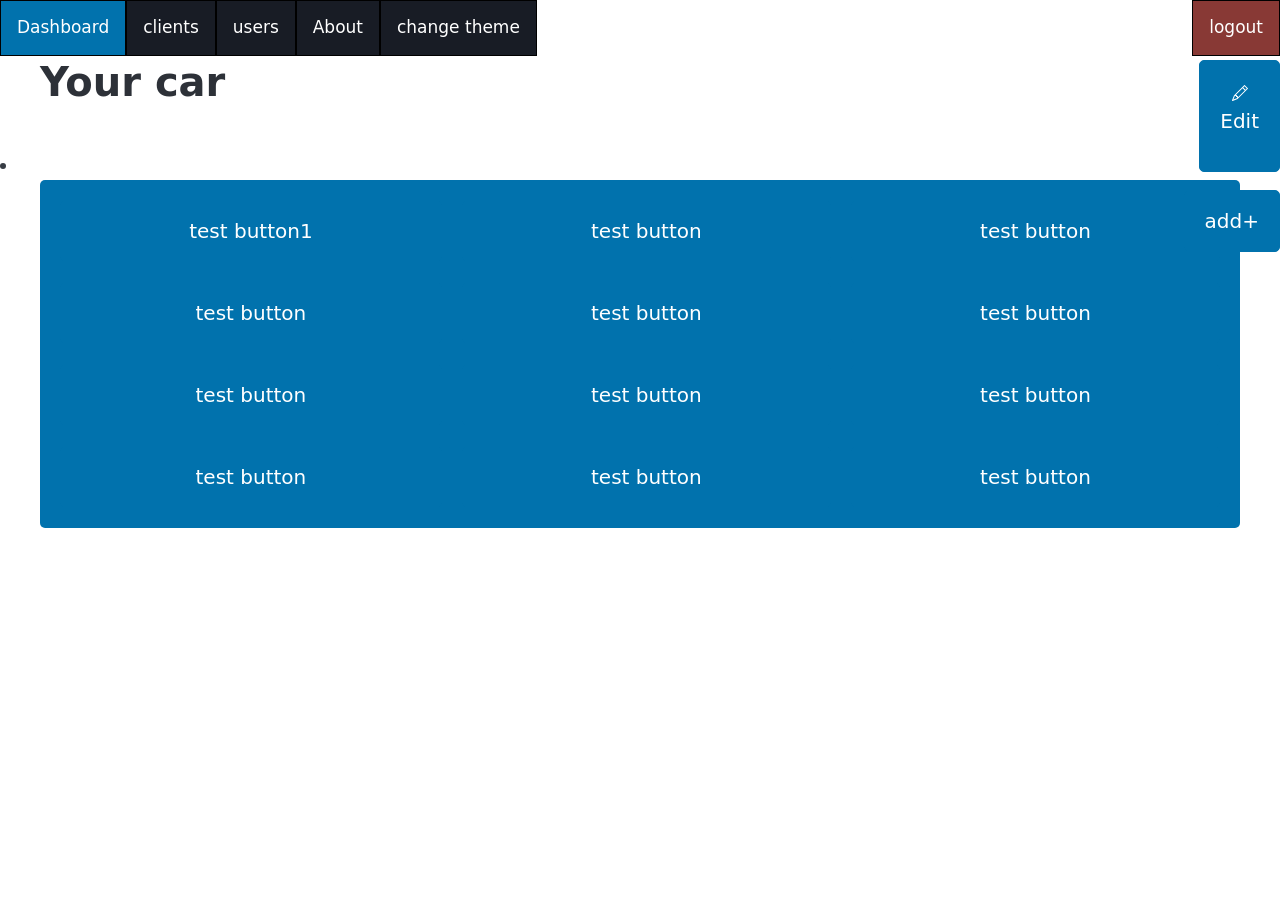
==== commit 2c7a3051: "client: added theme change button for light and dark mode" ====
--- a/client-web/dashboard/index.html
+++ b/client-web/dashboard/index.html
@@ -1,5 +1,5 @@
 <!DOCTYPE html>
-<html lang="en">
+<html lang="en" data-theme>
   <!-- this is like the template the html files use -->
   <head>
     <meta charset="UTF-8" />
@@ -10,16 +10,27 @@
     <script type="text/javascript" src="../utils.js"></script>
     <script type="text/javascript" src="../constants.js"></script>
     <script type="text/javascript" src="index.js"></script>
+    
+    <link rel="stylesheet" href="../css/pico.min.css" />
   </head>
   <body>
     <div class="topnav">
-      <a class="active" href=".">Dashboard</a>
-      <a href="#clients">clients</a>
-      <a href="#users">users</a>
-      <a href="#about">About</a>
-      <a onclick="logout()" class="logoutbtn"> logout</a>
+      <button class="active" onclick="window.location='.'">Dashboard</button>
+
+      <button onclick="window.location='#clients'" class="contrast">clients</button>
+      <button onclick="window.location='#users'" class="contrast">users</button>
+      <button onclick="window.location='#about'" class="contrast">About</button>
+      
+      <button class="contrast" name="data-theme-switcher">change theme</button>
+      <button onclick="logout()" class="logoutbtn"> logout</button>
     </div>
-      <iframe id="container" src="dashboard.html" ></iframe>
     
+    <div class="loaderBg" id="loader">
+      <div class="loader"></div>
+    </div>
+    <iframe id="container" src="dashboard.html"></iframe>
   </body>
+  
+  <!-- must be after to catch all elements -->
+   <script src="../css/minimal-theme-switcher.js"></script> 
 </html>
--- a/client-web/dashboard/style.css
+++ b/client-web/dashboard/style.css
@@ -1,35 +1,23 @@
 /* Add a black background color to the top navigation */
 .topnav {
+  z-index: 101;
   position: fixed;
   width: 100%;
   top: 0px;
-  background-color: #ffffff15;
+  background-color: #ffffff15 !important;
   overflow: hidden;
 }
-
 /* Style the links inside the navigation bar */
-.topnav a {
+.topnav button {
   float: left;
-  color: #f2f2f2;
   text-align: center;
   padding: 14px 16px;
   text-decoration: none;
   font-size: 17px;
+  border-radius: 0%;
+  border-color: black;
 }
 
-/* Change the color of links on hover */
-.topnav a:hover {
-  background-color: #ddd;
-  color: black;
-}
-
-/* Add a color to the active/current link */
-.topnav a.active {
-  background-color: var(
-    --pico-primary-hover-background
-  ); /* from the pico style*/
-  color: white;
-}
 
 .logoutbtn {
   background: var(--pico-del-color);
@@ -37,7 +25,7 @@
   float: right !important;
 }
 #container {
-  position: absolute;
+  position: fixed;
   top: 60px; /* the top bar height */
   display: block;
   width: 100vw;
@@ -48,3 +36,26 @@
   border: 0 none;
   box-sizing: border-box;
 }
+.loaderBg {
+  z-index: 100;
+  position: fixed;
+  width: 100%;
+  height: 100vh;
+  background: rgba(255, 255, 255, 0.53);
+}
+/* HTML: <div class="loader"></div> */
+.loader {
+  z-index: 101;
+  position: fixed;
+  /* margin: 50% 50%; */
+  top: 50%; /* place in the middle */
+  left:50%;
+  width: 50px;
+  aspect-ratio: 1;
+  border-radius: 50%;
+  border: 8px solid;
+  border-color: #000 #0000;
+  /* border-color: #ddd,#0000; */
+  animation: l1 1s infinite;
+}
+@keyframes l1 {to{transform: rotate(.5turn)}}
